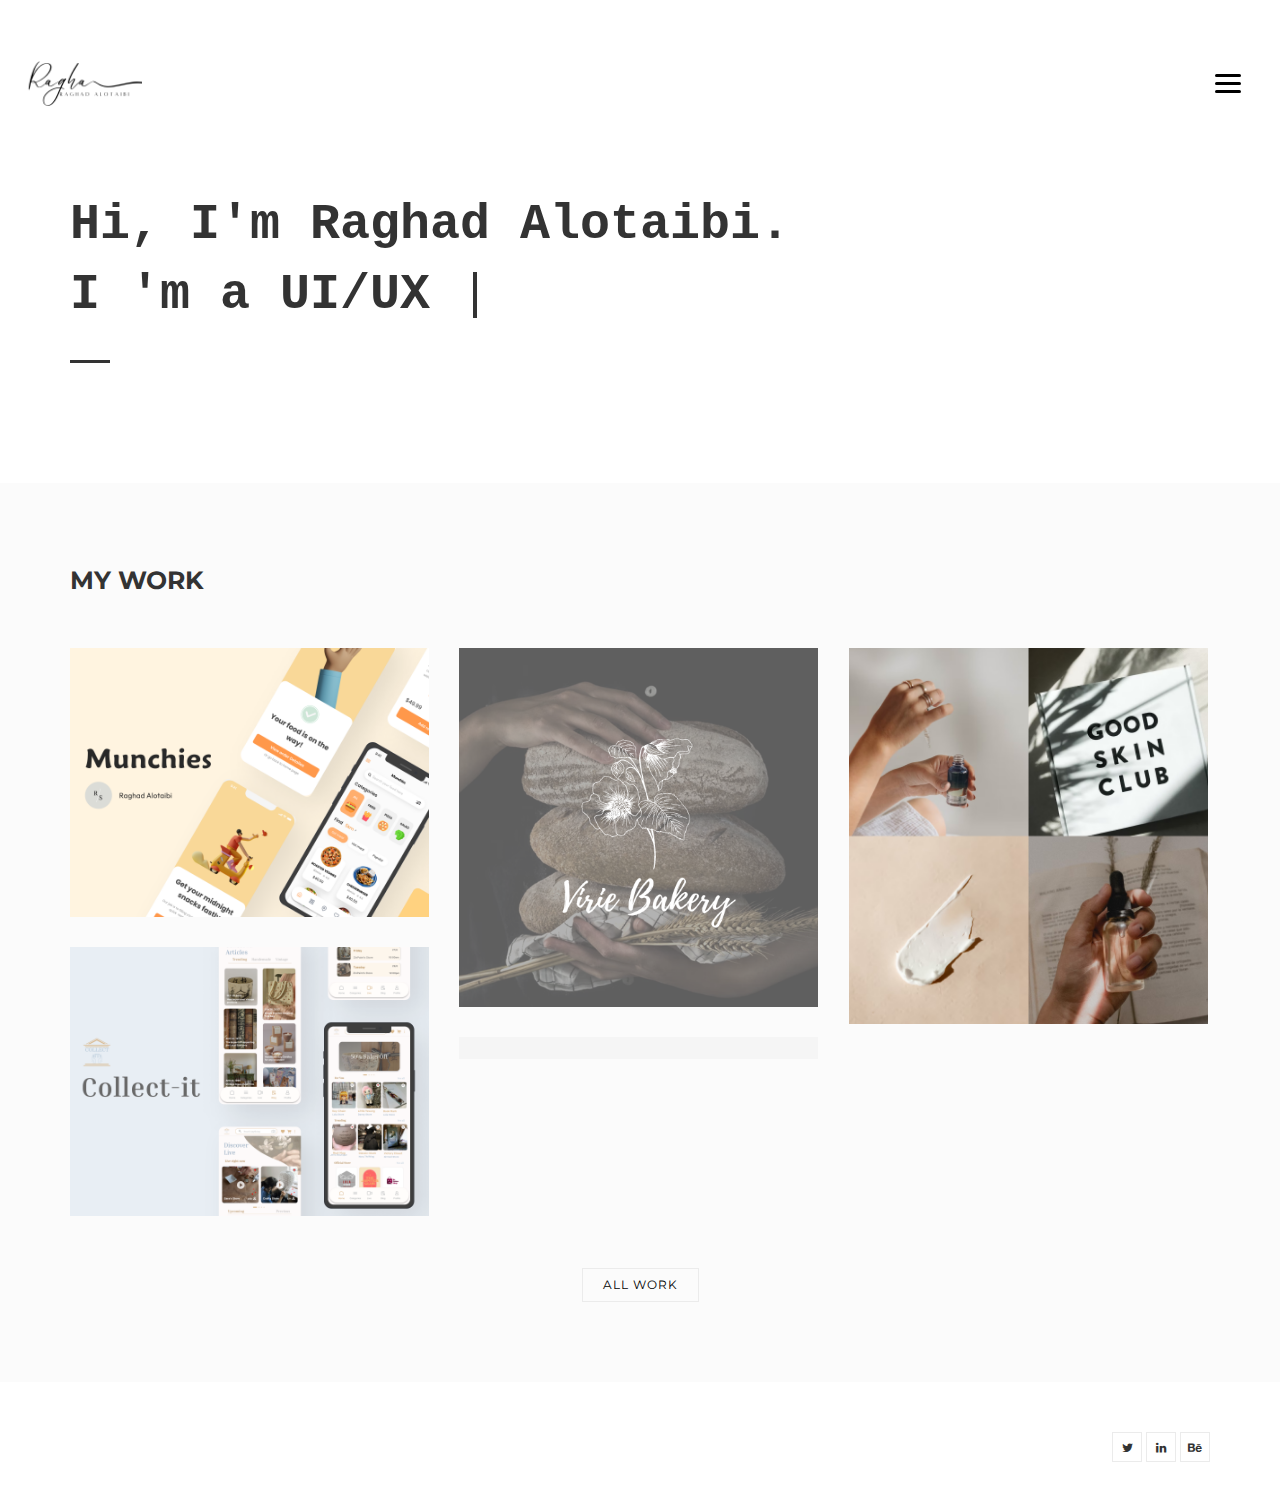
==== index.html @ 83934060 "Add files" ====
<!DOCTYPE html>
<html>

<head>
	<title>Raghad Alotaibi</title>
	<meta charset="utf-8">
	<meta name="viewport" content="width=device-width, initial-scale=1.0, maximum-scale=1.0, user-scalable=no">
	<meta name="format-detection" content="telephone=no">
	<meta name="apple-mobile-web-app-capable" content="yes">
	<!-- Fonts-->
	<link rel="stylesheet" type="text/css" href="assets/fonts/fontawesome/font-awesome.min.css">
	<link rel="stylesheet" type="text/css" href="assets/fonts/pe-icon/pe-icon.css">
	<!-- Vendors-->
	<link rel="stylesheet" type="text/css" href="assets/vendors/bootstrap/grid.css">
	<link rel="stylesheet" type="text/css" href="assets/vendors/magnific-popup/magnific-popup.min.css">
	<link rel="stylesheet" type="text/css" href="assets/vendors/swiper/swiper.css">
	<!-- App & fonts-->
	<link rel="stylesheet" type="text/css"
		href="https://fonts.googleapis.com/css?family=Montserrat:300,400,500,600,700|Open+Sans:400,700">
	<link rel="stylesheet" type="text/css" id="app-stylesheet" href="assets/css/main.css">
	<!--[if lt IE 9]>
			<script src="https://oss.maxcdn.com/libs/html5shiv/3.7.0/html5shiv.js"></script>
		<![endif]-->
</head>

<body>
	<div class="page-wrap" id="root">

		<!-- header -->
		<header class="header header--fixed">
			<div class="header__inner">
				<div class="header__logo"><a href="index.html"><img src="assets/img/logo.png" alt=""
							style="width: 122px;" /></a></div>
				<div class="navbar-toggle" id="fs-button">
					<div class="navbar-icon"><span></span></div>
				</div>
			</div>

			<!-- fullscreenmenu__module -->
			<div class="fullscreenmenu__module" trigger="#fs-button">

				<!-- overlay-menu -->
				<nav class="overlay-menu">

					<!--  -->
					<ul class="wil-menu-list">
						<li class="current-menu-item"><a href="index.html">Home</a>
						</li>
						<li><a href="about.html">About</a>
						</li>
						<li><a href="contact.html">Contact</a>
						</li>
					</ul><!--  -->

				</nav><!-- End / overlay-menu -->

			</div><!-- End / fullscreenmenu__module -->

		</header><!-- End / header -->

		<!-- Content-->
		<div class="wil-content">

			<!-- Section -->
			<section class="awe-section">
				<div class="container">

					<!-- page-title -->
					<div class="page-title">
						<h2 class="page-title__title">Hi, I'm Raghad Alotaibi.<br>I

							<!-- typing__module -->
							<div class="typing__module">
								<div class="typed-strings"><span>'m a UI/UX designer</span><span> do
										creative</span><span>'m a frontend developer</span>
								</div><span class="typed"></span>
							</div><!-- End / typing__module -->

						</h2>
						<p class="page-title__text"></p>
						<div class="page-title__divider"></div>
					</div><!-- End / page-title -->

				</div>
			</section>
			<!-- End / Section -->


			<!-- Section -->
			<section class="awe-section bg-gray">
				<div class="container">
					<div class="row">
						<div class="col-lg-6 ">

							<!-- title -->
							<div class="title">
								<h2 class="title__title">My work</h2>
							</div><!-- End / title -->

						</div>
					</div>
					<div class="grid-css grid-css--masonry" data-col-lg="3" data-col-md="2" data-col-sm="2"
						data-col-xs="1" data-gap="30">
						<div class="grid__inner">
							<div class="grid-sizer"></div>
							<div class="grid-item">
								<div class="grid-item__inner">
									<div class="grid-item__content-wrapper">

										<!-- work -->
										<div class="work">

											<!-- hoverbox ef-slide-bottom -->
											<div class="hoverbox ef-slide-bottom light">

												<!-- hb_front -->
												<div class="hb_front"><img src="assets/img/works/COVER.png" alt="" />
												</div><!-- End / hb_front -->


												<!-- hb_back -->
												<div class="hb_back">
													<h2 class="work__title">
														Munchies - Food Delivery Service UI</h2>
													<a
														href="https://www.behance.net/gallery/151786579/Munchies-Food-Delivery-Service-UI"><span
															class="work__text">View detail</span></a>
												</div><!-- End / hb_back -->

											</div><!-- End / hoverbox ef-slide-bottom -->
											</a>
										</div><!-- End / work -->

									</div>
								</div>
							</div>
							<div class="grid-item">
								<div class="grid-item__inner">
									<div class="grid-item__content-wrapper">

										<!-- work -->
										<div class="work">

											<!-- hoverbox ef-move-top -->
											<div class="hoverbox ef-move-top light">

												<!-- hb_front -->
												<div class="hb_front"><img src="assets/img/works/virie.png" alt="" />
												</div><!-- End / hb_front -->


												<!-- hb_back -->
												<div class="hb_back">
													<h2 class="work__title">Bakery Menue
													</h2><a
														href="https://raghad-s-alotaibi.github.io/UI-UX/week9/CP9/index.html"><span
															class="work__text">View detail</span>
													</a>
												</div><!-- End / hb_back -->

											</div><!-- End / hoverbox ef-move-top -->
											</a>
										</div><!-- End / work -->

									</div>
								</div>
							</div>
							<div class="grid-item">
								<div class="grid-item__inner">
									<div class="grid-item__content-wrapper">

										<!-- work -->
										<div class="work">

											<!-- hoverbox ef-slide-right -->
											<div class="hoverbox ef-slide-right light">

												<!-- hb_front -->
												<div class="hb_front"><img src="assets/img/works/website.png" alt="" />
												</div><!-- End / hb_front -->


												<!-- hb_back -->
												<div class="hb_back">
													<h2 class="work__title">A skincare Website</h2><a
														href="https://raghad-s-alotaibi.github.io/UI-UX/week10/CP10/index.html"><span
															class="work__text">View detail</span>
													</a>
												</div><!-- End / hb_back -->

											</div><!-- End / hoverbox ef-slide-right -->
											</a>
										</div><!-- End / work -->

									</div>
								</div>
							</div>
							<div class="grid-item">
								<div class="grid-item__inner">
									<div class="grid-item__content-wrapper">

										<!-- work -->
										<div class="work">

											<!-- hoverbox ef-zoom-in -->
											<div class="hoverbox ef-zoom-in light">

												<!-- hb_front -->
												<div class="hb_front"><img src="assets/img/works/Collect-it.png"
														alt="" />
												</div><!-- End / hb_front -->


												<!-- hb_back -->
												<div class="hb_back">
													<h2 class="work__title">Collect-it App | A Handmade and Vintage
														Store UI/UX Case Study</h2><span class="work__text">View
														detail</span>
												</div><!-- End / hb_back -->

											</div><!-- End / hoverbox ef-zoom-in -->
											</a>
										</div><!-- End / work -->

									</div>
								</div>
							</div>

							<div class="grid-item">
								<div class="grid-item__inner">
									<div class="grid-item__content-wrapper">

										<!-- work -->
										<div class="work">

											<!-- hoverbox ef-slide-right -->
											<div class="hoverbox ef-slide-right light">

												<!-- hb_front -->
												<div class="hb_front"><img
														src="https://images.pexels.com/photos/290386/pexels-photo-290386.jpeg?w=1260&amp;h=750&amp;auto=compress&amp;cs=tinysrgb"
														alt="" />
												</div><!-- End / hb_front -->


												<!-- hb_back -->
												<div class="hb_back">
													<h2 class="work__title">Best National Locations</h2><span
														class="work__text">View detail</span>
												</div><!-- End / hb_back -->

											</div><!-- End / hoverbox ef-slide-right -->
											</a>
										</div><!-- End / work -->

									</div>
								</div>
							</div>


						</div><!-- End / hb_back -->

					</div>
					<div class="awe-text-center mt-50">
						<a class="md-btn md-btn--outline-primary" href="#">all work
						</a>
					</div>
				</div>
			</section>
			<!-- End / Section -->

		</div>
		<!-- End / Content-->

		<!-- footer -->
		<div class="footer">
			<div class="container">
				<div class="row">
					<div class="col-md-6 col-lg-6 ">
						<!-- <p class="footer__coppy">2018 &copy; Copyright <a href="http://awe7.com/">Awe7</a>. All rights
							Reserved.</p> -->
					</div>
					<div class="col-md-6 col-lg-6 ">
						<div class="footer__social">
							<!-- social-icon -->
							<a class="social-icon" href="https://twitter.com/raghadcs3"><i
									class="social-icon__icon fa fa-twitter"></i>
							</a><!-- End / social-icon -->


							<!-- social-icon -->
							<a class="social-icon" href="https://www.linkedin.com/in/raghad-s-alotaibi/"><i
									class="social-icon__icon fa fa-linkedin"></i>
							</a><!-- End / social-icon -->


							<!-- social-icon -->
							<a class="social-icon" href="https://www.behance.net/raghadsultan"><i
									class="social-icon__icon fa fa-behance"></i>
							</a><!-- End / social-icon -->

						</div>
					</div>
				</div>
			</div>
		</div><!-- End / footer -->

	</div>
	<!-- Vendors-->
	<script type="text/javascript" src="assets/vendors/jquery/jquery.min.js"></script>
	<script type="text/javascript" src="assets/vendors/imagesloaded/imagesloaded.pkgd.js"></script>
	<script type="text/javascript" src="assets/vendors/isotope-layout/isotope.pkgd.js"></script>
	<script type="text/javascript" src="assets/vendors/jquery-one-page/jquery.nav.min.js"></script>
	<script type="text/javascript" src="assets/vendors/jquery.easing/jquery.easing.min.js"></script>
	<script type="text/javascript" src="assets/vendors/jquery.matchHeight/jquery.matchHeight.min.js"></script>
	<script type="text/javascript" src="assets/vendors/magnific-popup/jquery.magnific-popup.min.js"></script>
	<script type="text/javascript" src="assets/vendors/masonry-layout/masonry.pkgd.js"></script>
	<script type="text/javascript" src="assets/vendors/jquery.waypoints/jquery.waypoints.min.js"></script>
	<script type="text/javascript" src="assets/vendors/swiper/swiper.jquery.js"></script>
	<script type="text/javascript" src="assets/vendors/menu/menu.js"></script>
	<script type="text/javascript" src="assets/vendors/typed/typed.min.js"></script>
	<!-- App-->
	<script type="text/javascript" src="assets/js/main.js"></script>
</body>

</html>
---- assets/fonts/pe-icon/pe-icon.css ----
@font-face {
	font-family: 'Pe-icon-7-stroke';
	src:url('fonts/Pe-icon-7-stroke.eot?d7yf1v');
	src:url('fonts/Pe-icon-7-stroke.eot?#iefixd7yf1v') format('embedded-opentype'),
		url('fonts/Pe-icon-7-stroke.woff?d7yf1v') format('woff'),
		url('fonts/Pe-icon-7-stroke.ttf?d7yf1v') format('truetype'),
		url('fonts/Pe-icon-7-stroke.svg?d7yf1v#Pe-icon-7-stroke') format('svg');
	font-weight: normal;
	font-style: normal;
}

[class^="pe-7s-"], [class*=" pe-7s-"] {
	font-family: 'Pe-icon-7-stroke';
	speak: none;
	font-style: normal;
	font-weight: normal;
	font-variant: normal;
	text-transform: none;
	line-height: 1;

	/* Better Font Rendering =========== */
	-webkit-font-smoothing: antialiased;
	-moz-osx-font-smoothing: grayscale;
}

.pe-7s-album:before {
	content: "\e6aa";
}
.pe-7s-arc:before {
	content: "\e6ab";
}
.pe-7s-back-2:before {
	content: "\e6ac";
}
.pe-7s-bandaid:before {
	content: "\e6ad";
}
.pe-7s-car:before {
	content: "\e6ae";
}
.pe-7s-diamond:before {
	content: "\e6af";
}
.pe-7s-door-lock:before {
	content: "\e6b0";
}
.pe-7s-eyedropper:before {
	content: "\e6b1";
}
.pe-7s-female:before {
	content: "\e6b2";
}
.pe-7s-gym:before {
	content: "\e6b3";
}
.pe-7s-hammer:before {
	content: "\e6b4";
}
.pe-7s-headphones:before {
	content: "\e6b5";
}
.pe-7s-helm:before {
	content: "\e6b6";
}
.pe-7s-hourglass:before {
	content: "\e6b7";
}
.pe-7s-leaf:before {
	content: "\e6b8";
}
.pe-7s-magic-wand:before {
	content: "\e6b9";
}
.pe-7s-male:before {
	content: "\e6ba";
}
.pe-7s-map-2:before {
	content: "\e6bb";
}
.pe-7s-next-2:before {
	content: "\e6bc";
}
.pe-7s-paint-bucket:before {
	content: "\e6bd";
}
.pe-7s-pendrive:before {
	content: "\e6be";
}
.pe-7s-photo:before {
	content: "\e6bf";
}
.pe-7s-piggy:before {
	content: "\e6c0";
}
.pe-7s-plugin:before {
	content: "\e6c1";
}
.pe-7s-refresh-2:before {
	content: "\e6c2";
}
.pe-7s-rocket:before {
	content: "\e6c3";
}
.pe-7s-settings:before {
	content: "\e6c4";
}
.pe-7s-shield:before {
	content: "\e6c5";
}
.pe-7s-smile:before {
	content: "\e6c6";
}
.pe-7s-usb:before {
	content: "\e6c7";
}
.pe-7s-vector:before {
	content: "\e6c8";
}
.pe-7s-wine:before {
	content: "\e6c9";
}
.pe-7s-cloud-upload:before {
	content: "\e68a";
}
.pe-7s-cash:before {
	content: "\e68c";
}
.pe-7s-close:before {
	content: "\e680";
}
.pe-7s-bluetooth:before {
	content: "\e68d";
}
.pe-7s-cloud-download:before {
	content: "\e68b";
}
.pe-7s-way:before {
	content: "\e68e";
}
.pe-7s-close-circle:before {
	content: "\e681";
}
.pe-7s-id:before {
	content: "\e68f";
}
.pe-7s-angle-up:before {
	content: "\e682";
}
.pe-7s-wristwatch:before {
	content: "\e690";
}
.pe-7s-angle-up-circle:before {
	content: "\e683";
}
.pe-7s-world:before {
	content: "\e691";
}
.pe-7s-angle-right:before {
	content: "\e684";
}
.pe-7s-volume:before {
	content: "\e692";
}
.pe-7s-angle-right-circle:before {
	content: "\e685";
}
.pe-7s-users:before {
	content: "\e693";
}
.pe-7s-angle-left:before {
	content: "\e686";
}
.pe-7s-user-female:before {
	content: "\e694";
}
.pe-7s-angle-left-circle:before {
	content: "\e687";
}
.pe-7s-up-arrow:before {
	content: "\e695";
}
.pe-7s-angle-down:before {
	content: "\e688";
}
.pe-7s-switch:before {
	content: "\e696";
}
.pe-7s-angle-down-circle:before {
	content: "\e689";
}
.pe-7s-scissors:before {
	content: "\e697";
}
.pe-7s-wallet:before {
	content: "\e600";
}
.pe-7s-safe:before {
	content: "\e698";
}
.pe-7s-volume2:before {
	content: "\e601";
}
.pe-7s-volume1:before {
	content: "\e602";
}
.pe-7s-voicemail:before {
	content: "\e603";
}
.pe-7s-video:before {
	content: "\e604";
}
.pe-7s-user:before {
	content: "\e605";
}
.pe-7s-upload:before {
	content: "\e606";
}
.pe-7s-unlock:before {
	content: "\e607";
}
.pe-7s-umbrella:before {
	content: "\e608";
}
.pe-7s-trash:before {
	content: "\e609";
}
.pe-7s-tools:before {
	content: "\e60a";
}
.pe-7s-timer:before {
	content: "\e60b";
}
.pe-7s-ticket:before {
	content: "\e60c";
}
.pe-7s-target:before {
	content: "\e60d";
}
.pe-7s-sun:before {
	content: "\e60e";
}
.pe-7s-study:before {
	content: "\e60f";
}
.pe-7s-stopwatch:before {
	content: "\e610";
}
.pe-7s-star:before {
	content: "\e611";
}
.pe-7s-speaker:before {
	content: "\e612";
}
.pe-7s-signal:before {
	content: "\e613";
}
.pe-7s-shuffle:before {
	content: "\e614";
}
.pe-7s-shopbag:before {
	content: "\e615";
}
.pe-7s-share:before {
	content: "\e616";
}
.pe-7s-server:before {
	content: "\e617";
}
.pe-7s-search:before {
	content: "\e618";
}
.pe-7s-film:before {
	content: "\e6a5";
}
.pe-7s-science:before {
	content: "\e619";
}
.pe-7s-disk:before {
	content: "\e6a6";
}
.pe-7s-ribbon:before {
	content: "\e61a";
}
.pe-7s-repeat:before {
	content: "\e61b";
}
.pe-7s-refresh:before {
	content: "\e61c";
}
.pe-7s-add-user:before {
	content: "\e6a9";
}
.pe-7s-refresh-cloud:before {
	content: "\e61d";
}
.pe-7s-paperclip:before {
	content: "\e69c";
}
.pe-7s-radio:before {
	content: "\e61e";
}
.pe-7s-note2:before {
	content: "\e69d";
}
.pe-7s-print:before {
	content: "\e61f";
}
.pe-7s-network:before {
	content: "\e69e";
}
.pe-7s-prev:before {
	content: "\e620";
}
.pe-7s-mute:before {
	content: "\e69f";
}
.pe-7s-power:before {
	content: "\e621";
}
.pe-7s-medal:before {
	content: "\e6a0";
}
.pe-7s-portfolio:before {
	content: "\e622";
}
.pe-7s-like2:before {
	content: "\e6a1";
}
.pe-7s-plus:before {
	content: "\e623";
}
.pe-7s-left-arrow:before {
	content: "\e6a2";
}
.pe-7s-play:before {
	content: "\e624";
}
.pe-7s-key:before {
	content: "\e6a3";
}
.pe-7s-plane:before {
	content: "\e625";
}
.pe-7s-joy:before {
	content: "\e6a4";
}
.pe-7s-photo-gallery:before {
	content: "\e626";
}
.pe-7s-pin:before {
	content: "\e69b";
}
.pe-7s-phone:before {
	content: "\e627";
}
.pe-7s-plug:before {
	content: "\e69a";
}
.pe-7s-pen:before {
	content: "\e628";
}
.pe-7s-right-arrow:before {
	content: "\e699";
}
.pe-7s-paper-plane:before {
	content: "\e629";
}
.pe-7s-delete-user:before {
	content: "\e6a7";
}
.pe-7s-paint:before {
	content: "\e62a";
}
.pe-7s-bottom-arrow:before {
	content: "\e6a8";
}
.pe-7s-notebook:before {
	content: "\e62b";
}
.pe-7s-note:before {
	content: "\e62c";
}
.pe-7s-next:before {
	content: "\e62d";
}
.pe-7s-news-paper:before {
	content: "\e62e";
}
.pe-7s-musiclist:before {
	content: "\e62f";
}
.pe-7s-music:before {
	content: "\e630";
}
.pe-7s-mouse:before {
	content: "\e631";
}
.pe-7s-more:before {
	content: "\e632";
}
.pe-7s-moon:before {
	content: "\e633";
}
.pe-7s-monitor:before {
	content: "\e634";
}
.pe-7s-micro:before {
	content: "\e635";
}
.pe-7s-menu:before {
	content: "\e636";
}
.pe-7s-map:before {
	content: "\e637";
}
.pe-7s-map-marker:before {
	content: "\e638";
}
.pe-7s-mail:before {
	content: "\e639";
}
.pe-7s-mail-open:before {
	content: "\e63a";
}
.pe-7s-mail-open-file:before {
	content: "\e63b";
}
.pe-7s-magnet:before {
	content: "\e63c";
}
.pe-7s-loop:before {
	content: "\e63d";
}
.pe-7s-look:before {
	content: "\e63e";
}
.pe-7s-lock:before {
	content: "\e63f";
}
.pe-7s-lintern:before {
	content: "\e640";
}
.pe-7s-link:before {
	content: "\e641";
}
.pe-7s-like:before {
	content: "\e642";
}
.pe-7s-light:before {
	content: "\e643";
}
.pe-7s-less:before {
	content: "\e644";
}
.pe-7s-keypad:before {
	content: "\e645";
}
.pe-7s-junk:before {
	content: "\e646";
}
.pe-7s-info:before {
	content: "\e647";
}
.pe-7s-home:before {
	content: "\e648";
}
.pe-7s-help2:before {
	content: "\e649";
}
.pe-7s-help1:before {
	content: "\e64a";
}
.pe-7s-graph3:before {
	content: "\e64b";
}
.pe-7s-graph2:before {
	content: "\e64c";
}
.pe-7s-graph1:before {
	content: "\e64d";
}
.pe-7s-graph:before {
	content: "\e64e";
}
.pe-7s-global:before {
	content: "\e64f";
}
.pe-7s-gleam:before {
	content: "\e650";
}
.pe-7s-glasses:before {
	content: "\e651";
}
.pe-7s-gift:before {
	content: "\e652";
}
.pe-7s-folder:before {
	content: "\e653";
}
.pe-7s-flag:before {
	content: "\e654";
}
.pe-7s-filter:before {
	content: "\e655";
}
.pe-7s-file:before {
	content: "\e656";
}
.pe-7s-expand1:before {
	content: "\e657";
}
.pe-7s-exapnd2:before {
	content: "\e658";
}
.pe-7s-edit:before {
	content: "\e659";
}
.pe-7s-drop:before {
	content: "\e65a";
}
.pe-7s-drawer:before {
	content: "\e65b";
}
.pe-7s-download:before {
	content: "\e65c";
}
.pe-7s-display2:before {
	content: "\e65d";
}
.pe-7s-display1:before {
	content: "\e65e";
}
.pe-7s-diskette:before {
	content: "\e65f";
}
.pe-7s-date:before {
	content: "\e660";
}
.pe-7s-cup:before {
	content: "\e661";
}
.pe-7s-culture:before {
	content: "\e662";
}
.pe-7s-crop:before {
	content: "\e663";
}
.pe-7s-credit:before {
	content: "\e664";
}
.pe-7s-copy-file:before {
	content: "\e665";
}
.pe-7s-config:before {
	content: "\e666";
}
.pe-7s-compass:before {
	content: "\e667";
}
.pe-7s-comment:before {
	content: "\e668";
}
.pe-7s-coffee:before {
	content: "\e669";
}
.pe-7s-cloud:before {
	content: "\e66a";
}
.pe-7s-clock:before {
	content: "\e66b";
}
.pe-7s-check:before {
	content: "\e66c";
}
.pe-7s-chat:before {
	content: "\e66d";
}
.pe-7s-cart:before {
	content: "\e66e";
}
.pe-7s-camera:before {
	content: "\e66f";
}
.pe-7s-call:before {
	content: "\e670";
}
.pe-7s-calculator:before {
	content: "\e671";
}
.pe-7s-browser:before {
	content: "\e672";
}
.pe-7s-box2:before {
	content: "\e673";
}
.pe-7s-box1:before {
	content: "\e674";
}
.pe-7s-bookmarks:before {
	content: "\e675";
}
.pe-7s-bicycle:before {
	content: "\e676";
}
.pe-7s-bell:before {
	content: "\e677";
}
.pe-7s-battery:before {
	content: "\e678";
}
.pe-7s-ball:before {
	content: "\e679";
}
.pe-7s-back:before {
	content: "\e67a";
}
.pe-7s-attention:before {
	content: "\e67b";
}
.pe-7s-anchor:before {
	content: "\e67c";
}
.pe-7s-albums:before {
	content: "\e67d";
}
.pe-7s-alarm:before {
	content: "\e67e";
}
.pe-7s-airplay:before {
	content: "\e67f";
}
---- assets/vendors/bootstrap/grid.css ----
/*!
 * Bootstrap v3.3.7 (http://getbootstrap.com)
 * Copyright 2011-2016 Twitter, Inc.
 * Licensed under MIT (https://github.com/twbs/bootstrap/blob/master/LICENSE)
 */
html{font-family:sans-serif;-ms-text-size-adjust:100%;-webkit-text-size-adjust:100%}body{margin:0}article,aside,details,figcaption,figure,footer,header,hgroup,main,menu,nav,section,summary{display:block}audio,canvas,progress,video{display:inline-block;vertical-align:baseline}audio:not([controls]){display:none;height:0}[hidden],template{display:none}a{background-color:transparent}a:active,a:hover{outline:0}abbr[title]{border-bottom:1px dotted}b,strong{font-weight:bold}dfn{font-style:italic}h1{font-size:2em;margin:0.67em 0}mark{background:#ff0;color:#000}small{font-size:80%}sub,sup{font-size:75%;line-height:0;position:relative;vertical-align:baseline}sup{top:-0.5em}sub{bottom:-0.25em}img{border:0}svg:not(:root){overflow:hidden}figure{margin:1em 40px}hr{-webkit-box-sizing:content-box;-moz-box-sizing:content-box;box-sizing:content-box;height:0}pre{overflow:auto}code,kbd,pre,samp{font-family:monospace, monospace;font-size:1em}button,input,optgroup,select,textarea{color:inherit;font:inherit;margin:0}button{overflow:visible}button,select{text-transform:none}button,html input[type="button"],input[type="reset"],input[type="submit"]{-webkit-appearance:button;cursor:pointer}button[disabled],html input[disabled]{cursor:default}button::-moz-focus-inner,input::-moz-focus-inner{border:0;padding:0}input{line-height:normal}input[type="checkbox"],input[type="radio"]{-webkit-box-sizing:border-box;-moz-box-sizing:border-box;box-sizing:border-box;padding:0}input[type="number"]::-webkit-inner-spin-button,input[type="number"]::-webkit-outer-spin-button{height:auto}input[type="search"]{-webkit-appearance:textfield;-webkit-box-sizing:content-box;-moz-box-sizing:content-box;box-sizing:content-box}input[type="search"]::-webkit-search-cancel-button,input[type="search"]::-webkit-search-decoration{-webkit-appearance:none}fieldset{border:1px solid #c0c0c0;margin:0 2px;padding:0.35em 0.625em 0.75em}legend{border:0;padding:0}textarea{overflow:auto}optgroup{font-weight:bold}table{border-collapse:collapse;border-spacing:0}td,th{padding:0}*{-webkit-box-sizing:border-box;-moz-box-sizing:border-box;box-sizing:border-box}*:before,*:after{-webkit-box-sizing:border-box;-moz-box-sizing:border-box;box-sizing:border-box}html{font-size:10px;-webkit-tap-highlight-color:rgba(0,0,0,0)}body{font-family:"Helvetica Neue",Helvetica,Arial,sans-serif;font-size:14px;line-height:1.42857143;color:#333;background-color:#fff}input,button,select,textarea{font-family:inherit;font-size:inherit;line-height:inherit}a{color:#337ab7;text-decoration:none}a:hover,a:focus{color:#23527c;text-decoration:underline}a:focus{outline:5px auto -webkit-focus-ring-color;outline-offset:-2px}figure{margin:0}img{vertical-align:middle}.img-responsive{display:block;max-width:100%;height:auto}.img-rounded{border-radius:6px}.img-thumbnail{padding:4px;line-height:1.42857143;background-color:#fff;border:1px solid #ddd;border-radius:4px;-webkit-transition:all .2s ease-in-out;-o-transition:all .2s ease-in-out;transition:all .2s ease-in-out;display:inline-block;max-width:100%;height:auto}.img-circle{border-radius:50%}hr{margin-top:20px;margin-bottom:20px;border:0;border-top:1px solid #eee}.sr-only{position:absolute;width:1px;height:1px;margin:-1px;padding:0;overflow:hidden;clip:rect(0, 0, 0, 0);border:0}.sr-only-focusable:active,.sr-only-focusable:focus{position:static;width:auto;height:auto;margin:0;overflow:visible;clip:auto}[role="button"]{cursor:pointer}.container{margin-right:auto;margin-left:auto;padding-left:15px;padding-right:15px}@media (min-width:768px){.container{width:750px}}@media (min-width:992px){.container{width:970px}}@media (min-width:1200px){.container{width:1170px}}.container-fluid{margin-right:auto;margin-left:auto;padding-left:15px;padding-right:15px}.row{margin-left:-15px;margin-right:-15px}.col-xs-1, .col-sm-1, .col-md-1, .col-lg-1, .col-xs-2, .col-sm-2, .col-md-2, .col-lg-2, .col-xs-3, .col-sm-3, .col-md-3, .col-lg-3, .col-xs-4, .col-sm-4, .col-md-4, .col-lg-4, .col-xs-5, .col-sm-5, .col-md-5, .col-lg-5, .col-xs-6, .col-sm-6, .col-md-6, .col-lg-6, .col-xs-7, .col-sm-7, .col-md-7, .col-lg-7, .col-xs-8, .col-sm-8, .col-md-8, .col-lg-8, .col-xs-9, .col-sm-9, .col-md-9, .col-lg-9, .col-xs-10, .col-sm-10, .col-md-10, .col-lg-10, .col-xs-11, .col-sm-11, .col-md-11, .col-lg-11, .col-xs-12, .col-sm-12, .col-md-12, .col-lg-12{position:relative;min-height:1px;padding-left:15px;padding-right:15px}.col-xs-1, .col-xs-2, .col-xs-3, .col-xs-4, .col-xs-5, .col-xs-6, .col-xs-7, .col-xs-8, .col-xs-9, .col-xs-10, .col-xs-11, .col-xs-12{float:left}.col-xs-12{width:100%}.col-xs-11{width:91.66666667%}.col-xs-10{width:83.33333333%}.col-xs-9{width:75%}.col-xs-8{width:66.66666667%}.col-xs-7{width:58.33333333%}.col-xs-6{width:50%}.col-xs-5{width:41.66666667%}.col-xs-4{width:33.33333333%}.col-xs-3{width:25%}.col-xs-2{width:16.66666667%}.col-xs-1{width:8.33333333%}.col-xs-pull-12{right:100%}.col-xs-pull-11{right:91.66666667%}.col-xs-pull-10{right:83.33333333%}.col-xs-pull-9{right:75%}.col-xs-pull-8{right:66.66666667%}.col-xs-pull-7{right:58.33333333%}.col-xs-pull-6{right:50%}.col-xs-pull-5{right:41.66666667%}.col-xs-pull-4{right:33.33333333%}.col-xs-pull-3{right:25%}.col-xs-pull-2{right:16.66666667%}.col-xs-pull-1{right:8.33333333%}.col-xs-pull-0{right:auto}.col-xs-push-12{left:100%}.col-xs-push-11{left:91.66666667%}.col-xs-push-10{left:83.33333333%}.col-xs-push-9{left:75%}.col-xs-push-8{left:66.66666667%}.col-xs-push-7{left:58.33333333%}.col-xs-push-6{left:50%}.col-xs-push-5{left:41.66666667%}.col-xs-push-4{left:33.33333333%}.col-xs-push-3{left:25%}.col-xs-push-2{left:16.66666667%}.col-xs-push-1{left:8.33333333%}.col-xs-push-0{left:auto}.col-xs-offset-12{margin-left:100%}.col-xs-offset-11{margin-left:91.66666667%}.col-xs-offset-10{margin-left:83.33333333%}.col-xs-offset-9{margin-left:75%}.col-xs-offset-8{margin-left:66.66666667%}.col-xs-offset-7{margin-left:58.33333333%}.col-xs-offset-6{margin-left:50%}.col-xs-offset-5{margin-left:41.66666667%}.col-xs-offset-4{margin-left:33.33333333%}.col-xs-offset-3{margin-left:25%}.col-xs-offset-2{margin-left:16.66666667%}.col-xs-offset-1{margin-left:8.33333333%}.col-xs-offset-0{margin-left:0}@media (min-width:768px){.col-sm-1, .col-sm-2, .col-sm-3, .col-sm-4, .col-sm-5, .col-sm-6, .col-sm-7, .col-sm-8, .col-sm-9, .col-sm-10, .col-sm-11, .col-sm-12{float:left}.col-sm-12{width:100%}.col-sm-11{width:91.66666667%}.col-sm-10{width:83.33333333%}.col-sm-9{width:75%}.col-sm-8{width:66.66666667%}.col-sm-7{width:58.33333333%}.col-sm-6{width:50%}.col-sm-5{width:41.66666667%}.col-sm-4{width:33.33333333%}.col-sm-3{width:25%}.col-sm-2{width:16.66666667%}.col-sm-1{width:8.33333333%}.col-sm-pull-12{right:100%}.col-sm-pull-11{right:91.66666667%}.col-sm-pull-10{right:83.33333333%}.col-sm-pull-9{right:75%}.col-sm-pull-8{right:66.66666667%}.col-sm-pull-7{right:58.33333333%}.col-sm-pull-6{right:50%}.col-sm-pull-5{right:41.66666667%}.col-sm-pull-4{right:33.33333333%}.col-sm-pull-3{right:25%}.col-sm-pull-2{right:16.66666667%}.col-sm-pull-1{right:8.33333333%}.col-sm-pull-0{right:auto}.col-sm-push-12{left:100%}.col-sm-push-11{left:91.66666667%}.col-sm-push-10{left:83.33333333%}.col-sm-push-9{left:75%}.col-sm-push-8{left:66.66666667%}.col-sm-push-7{left:58.33333333%}.col-sm-push-6{left:50%}.col-sm-push-5{left:41.66666667%}.col-sm-push-4{left:33.33333333%}.col-sm-push-3{left:25%}.col-sm-push-2{left:16.66666667%}.col-sm-push-1{left:8.33333333%}.col-sm-push-0{left:auto}.col-sm-offset-12{margin-left:100%}.col-sm-offset-11{margin-left:91.66666667%}.col-sm-offset-10{margin-left:83.33333333%}.col-sm-offset-9{margin-left:75%}.col-sm-offset-8{margin-left:66.66666667%}.col-sm-offset-7{margin-left:58.33333333%}.col-sm-offset-6{margin-left:50%}.col-sm-offset-5{margin-left:41.66666667%}.col-sm-offset-4{margin-left:33.33333333%}.col-sm-offset-3{margin-left:25%}.col-sm-offset-2{margin-left:16.66666667%}.col-sm-offset-1{margin-left:8.33333333%}.col-sm-offset-0{margin-left:0}}@media (min-width:992px){.col-md-1, .col-md-2, .col-md-3, .col-md-4, .col-md-5, .col-md-6, .col-md-7, .col-md-8, .col-md-9, .col-md-10, .col-md-11, .col-md-12{float:left}.col-md-12{width:100%}.col-md-11{width:91.66666667%}.col-md-10{width:83.33333333%}.col-md-9{width:75%}.col-md-8{width:66.66666667%}.col-md-7{width:58.33333333%}.col-md-6{width:50%}.col-md-5{width:41.66666667%}.col-md-4{width:33.33333333%}.col-md-3{width:25%}.col-md-2{width:16.66666667%}.col-md-1{width:8.33333333%}.col-md-pull-12{right:100%}.col-md-pull-11{right:91.66666667%}.col-md-pull-10{right:83.33333333%}.col-md-pull-9{right:75%}.col-md-pull-8{right:66.66666667%}.col-md-pull-7{right:58.33333333%}.col-md-pull-6{right:50%}.col-md-pull-5{right:41.66666667%}.col-md-pull-4{right:33.33333333%}.col-md-pull-3{right:25%}.col-md-pull-2{right:16.66666667%}.col-md-pull-1{right:8.33333333%}.col-md-pull-0{right:auto}.col-md-push-12{left:100%}.col-md-push-11{left:91.66666667%}.col-md-push-10{left:83.33333333%}.col-md-push-9{left:75%}.col-md-push-8{left:66.66666667%}.col-md-push-7{left:58.33333333%}.col-md-push-6{left:50%}.col-md-push-5{left:41.66666667%}.col-md-push-4{left:33.33333333%}.col-md-push-3{left:25%}.col-md-push-2{left:16.66666667%}.col-md-push-1{left:8.33333333%}.col-md-push-0{left:auto}.col-md-offset-12{margin-left:100%}.col-md-offset-11{margin-left:91.66666667%}.col-md-offset-10{margin-left:83.33333333%}.col-md-offset-9{margin-left:75%}.col-md-offset-8{margin-left:66.66666667%}.col-md-offset-7{margin-left:58.33333333%}.col-md-offset-6{margin-left:50%}.col-md-offset-5{margin-left:41.66666667%}.col-md-offset-4{margin-left:33.33333333%}.col-md-offset-3{margin-left:25%}.col-md-offset-2{margin-left:16.66666667%}.col-md-offset-1{margin-left:8.33333333%}.col-md-offset-0{margin-left:0}}@media (min-width:1200px){.col-lg-1, .col-lg-2, .col-lg-3, .col-lg-4, .col-lg-5, .col-lg-6, .col-lg-7, .col-lg-8, .col-lg-9, .col-lg-10, .col-lg-11, .col-lg-12{float:left}.col-lg-12{width:100%}.col-lg-11{width:91.66666667%}.col-lg-10{width:83.33333333%}.col-lg-9{width:75%}.col-lg-8{width:66.66666667%}.col-lg-7{width:58.33333333%}.col-lg-6{width:50%}.col-lg-5{width:41.66666667%}.col-lg-4{width:33.33333333%}.col-lg-3{width:25%}.col-lg-2{width:16.66666667%}.col-lg-1{width:8.33333333%}.col-lg-pull-12{right:100%}.col-lg-pull-11{right:91.66666667%}.col-lg-pull-10{right:83.33333333%}.col-lg-pull-9{right:75%}.col-lg-pull-8{right:66.66666667%}.col-lg-pull-7{right:58.33333333%}.col-lg-pull-6{right:50%}.col-lg-pull-5{right:41.66666667%}.col-lg-pull-4{right:33.33333333%}.col-lg-pull-3{right:25%}.col-lg-pull-2{right:16.66666667%}.col-lg-pull-1{right:8.33333333%}.col-lg-pull-0{right:auto}.col-lg-push-12{left:100%}.col-lg-push-11{left:91.66666667%}.col-lg-push-10{left:83.33333333%}.col-lg-push-9{left:75%}.col-lg-push-8{left:66.66666667%}.col-lg-push-7{left:58.33333333%}.col-lg-push-6{left:50%}.col-lg-push-5{left:41.66666667%}.col-lg-push-4{left:33.33333333%}.col-lg-push-3{left:25%}.col-lg-push-2{left:16.66666667%}.col-lg-push-1{left:8.33333333%}.col-lg-push-0{left:auto}.col-lg-offset-12{margin-left:100%}.col-lg-offset-11{margin-left:91.66666667%}.col-lg-offset-10{margin-left:83.33333333%}.col-lg-offset-9{margin-left:75%}.col-lg-offset-8{margin-left:66.66666667%}.col-lg-offset-7{margin-left:58.33333333%}.col-lg-offset-6{margin-left:50%}.col-lg-offset-5{margin-left:41.66666667%}.col-lg-offset-4{margin-left:33.33333333%}.col-lg-offset-3{margin-left:25%}.col-lg-offset-2{margin-left:16.66666667%}.col-lg-offset-1{margin-left:8.33333333%}.col-lg-offset-0{margin-left:0}}.clearfix:before,.clearfix:after,.container:before,.container:after,.container-fluid:before,.container-fluid:after,.row:before,.row:after{content:" ";display:table}.clearfix:after,.container:after,.container-fluid:after,.row:after{clear:both}.center-block{display:block;margin-left:auto;margin-right:auto}.pull-right{float:right !important}.pull-left{float:left !important}.hide{display:none !important}.show{display:block !important}.invisible{visibility:hidden}.text-hide{font:0/0 a;color:transparent;text-shadow:none;background-color:transparent;border:0}.hidden{display:none !important}.affix{position:fixed}
---- assets/css/main.css ----
/*--------------------------------------------------------------------------------

	# Minimis Template 1.0 - Mar 1, 2018
	# ------------------------------------------------------------------------
	# Designed & coded by Awe7
	# Websites:  http://www.awe7.com -  Email: info@awe7.com

----------------------------------------------------------------------------------

	1. base
	2. button
	3. form-item
	4. button
	5. about
	6. contact
	7. form_item
	8. fullscreenmenu
	9. grid-css
	10. hoverbox
	11. page_title
	12. post_detail
	13. post
	14. progress
	15. socialicon
	16. title
	17. typing
	18. work_detail
	19. work
	20. footer
	21. header-01
	22. Layout
	23. Grid Boostrap 
	24. Font size
	25. Margin Padding
	26. Swiper
	27. Swiper

--------------------------------------------------------------------------------*/

/* 1. base
--------------------------------------------------------------------------------*/

a[disabled],
input[disabled],
button[disabled],
textarea[disabled] {
    cursor: not-allowed !important;
    opacity: .5 !important;
}

a:focus,
input:focus,
button:focus,
textarea:focus {
    outline: none;
}

p {
    margin-top: 0;
    margin-bottom: 10px;
}

img {
    max-width: 100%;
    height: auto;
    border: 0;
}

.page-wrap {
    overflow: hidden;
}

.awe-section {
    position: relative;
    background-repeat: no-repeat;
    background-size: cover;
    background-position: center center;
    z-index: 9;
    padding-top: 50px;
    padding-bottom: 50px;
}

@media (min-width: 320px) {
    .awe-section {
        padding-top: calc(6.81818vw + 28.18182px);
        padding-bottom: calc(6.81818vw + 28.18182px);
    }
}

@media (min-width: 1200px) {
    .awe-section {
        padding-top: 110px;
        padding-bottom: 110px;
    }
}

.awe-text-left,
.text-left {
    text-align: left !important;
}

.awe-text-center,
.text-center {
    text-align: center !important;
}

.awe-text-right,
.text-right {
    text-align: right !important;
}

.awe-text-underline {
    text-decoration: underline !important;
}

.awe-round {
    border-radius: 5px !important;
}

.awe-pill {
    border-radius: 50% !important;
}

.awe-tb {
    display: table;
    width: 100%;
    height: 100%;
}

.awe-tb__cell {
    display: table-cell;
    vertical-align: middle;
}

.awe-overlay,
[data-gradient-bg]>canvas {
    position: absolute;
    width: 100%;
    height: 100%;
    top: 0;
    left: 0;
    z-index: -1;
}

.awe-overlay {
    background-color: rgba(0, 0, 0, .4);
}

.bg-fixed {
    background-attachment: fixed;
}

.awe-bg-cover {
    background-repeat: no-repeat;
    background-size: cover;
    background-position: center center;
}

.full {
    width: 100%;
    height: 100vh;
}

.embed-responsive {
    position: relative;
    display: block;
    height: 0;
    padding: 0;
    overflow: hidden;
}

.embed-responsive.embed-responsive-4by3 {
    padding-bottom: 75%;
}

.embed-responsive.embed-responsive-16by9 {
    padding-bottom: 56.25%;
}

.embed-responsive .embed-responsive-item,
.embed-responsive iframe,
.embed-responsive embed,
.embed-responsive object {
    position: absolute;
    top: 0;
    bottom: 0;
    left: 0;
    width: 100%;
    height: 100%;
    border: 0;
}

/* table Responsive */

.table-responsive-01 {
    width: 100%;
    overflow-y: hidden;
    overflow-x: auto;
}

.table-responsive-01 table>thead>tr>th,
.table-responsive-01 table>thead>tr>td,
.table-responsive-01 table>tbody>tr>th,
.table-responsive-01 table>tbody>tr>td,
.table-responsive-01 table>tfoot>tr>th,
.table-responsive-01 table>tfoot>tr>td {
    white-space: nowrap;
}

@media (max-width: 991px) {

    .table-responsive-02 table,
    .table-responsive-02 thead,
    .table-responsive-02 tbody,
    .table-responsive-02 th,
    .table-responsive-02 td,
    .table-responsive-02 tr {
        display: block;
    }

    .table-responsive-02 thead {
        border-top: 1px solid #e8e8e8 !important;
        border-bottom: none !important;
    }

    .table-responsive-02 thead tr {
        position: absolute;
        top: -9999px;
        left: -9999px;
    }

    .table-responsive-02 tr {
        padding: 15px 0;
        border-left: 1px solid #e8e8e8;
        border-right: 1px solid #e8e8e8;
    }

    .table-responsive-02 td {
        position: relative;
        padding: 15px 10px 15px 30% !important;
    }

    .table-responsive-02 td:before {
        content: attr(data-th);
        position: absolute;
        top: 15px;
        left: 20px;
        width: 25%;
        padding-right: 10px;
    }
}

@import url('https://fonts.googleapis.com/css2?family=Cutive+Mono&display=swap');

a {
    color: #131313;
}

a:hover {
    text-decoration: line-through;
    color: #5f524d;
}

a:focus {
    text-decoration: none;
}

::-moz-selection {
    color: #fff;
    background-color: #333;
}

::selection {
    color: #fff;
    background-color: #333;
}

.awe-section {
    padding-top: 40px;
    padding-bottom: 40px;
}

@media (min-width: 320px) {
    .awe-section {
        padding-top: calc(4.54545vw + 25.45455px);
        padding-bottom: calc(4.54545vw + 25.45455px);
    }
}

@media (min-width: 1200px) {
    .awe-section {
        padding-top: 80px;
        padding-bottom: 80px;
    }
}

hr {
    margin-top: 10px;
    margin-bottom: 10px;
    border-color: #ebebeb;
}

.page-wrap {
    position: relative;
}

/* 2. button
--------------------------------------------------------------------------------*/

.md-btn {
    display: inline-block;
    border: 1px solid #ebebeb;
    box-shadow: none;
    outline: none;
    margin: 0;
    text-align: center;
    font-size: 12px;
    padding: 10px 20px;
    color: #000;
    background-color: #eee;
    transition: all .3s ease;
    text-decoration: none;
    vertical-align: middle;
    overflow: hidden;
    cursor: pointer;
    font-family: "Montserrat", sans-serif;
    line-height: 1;
    letter-spacing: 1px;
    text-transform: uppercase;
}

.md-btn:hover {
    background-color: #ebebeb;
    color: #000;
    text-decoration: line-through;
}

.md-btn[disabled] {
    opacity: .65;
    cursor: not-allowed;
}

.md-btn--primary {
    background-color: #5f524d;
    color: #fff;
}

.md-btn--primary:hover {
    background-color: #5f524d;
    color: #fff;
}

.md-btn--primary:focus {
    background-color: #000;
    color: #fff;
}

.md-btn--success {
    background-color: #5cb85c;
    color: #fff;
}

.md-btn--success:hover {
    background-color: #449d44;
    color: #fff;
}

.md-btn--success:focus {
    background-color: #449d44;
    color: #fff;
}

.md-btn--info {
    background-color: #5bc0de;
    color: #fff;
}

.md-btn--info:hover {
    background-color: #31b0d5;
    color: #fff;
}

.md-btn--info:focus {
    background-color: #31b0d5;
    color: #fff;
}

.md-btn--warning {
    background-color: #f0ad4e;
    color: #fff;
}

.md-btn--warning:hover {
    background-color: #ec971f;
    color: #fff;
}

.md-btn--warning:focus {
    background-color: #ec971f;
    color: #fff;
}

.md-btn--danger {
    background-color: #5f524d;
    color: #fff;
}

.md-btn--danger:hover {
    background-color: #5f524d;
    color: #fff;
}

.md-btn--danger:focus {
    background-color: #5f524d;
    color: #fff;
}

.md-btn--link {
    background-color: transparent;
    color: #5f524d;
}

.md-btn--link:hover {
    background-color: transparent;
    color: #5f524d;
    text-decoration: underline;
}

.md-btn--link:focus {
    background-color: transparent;
    color: #5f524d;
}

.md-btn--dark {
    background-color: #000;
    color: #fff;
}

.md-btn--dark:hover {
    background-color: #5f524d;
    color: #fff;
}

.md-btn--dark:focus {
    background-color: #5f524d;
    color: #fff;
}

.md-btn--xs {
    padding: 6px 15px;
    font-size: 12px;
}

.md-btn--sm {
    padding: 8px 15px;
    min-width: 100px;
    font-size: 12px;
}

.md-btn--md {
    padding: 10px 20px;
    min-width: 140px;
    font-size: 14px;
}

.md-btn--lg {
    padding: 14px 24px;
    min-width: 160px;
    font-size: 16px;
}

.md-btn--square {
    border-radius: 0;
}

.md-btn--round {
    border-radius: 5px;
}

.md-btn--pill {
    border-radius: 40px;
}

.md-btn--block {
    display: block;
    width: 100%;
}

.md-btn--disabled {
    opacity: .65;
    cursor: not-allowed;
}

.md-btn--outline-primary {
    background-color: transparent;
}

.md-btn--outline-primary:hover {
    background-color: #5f524d;
    border-color: #5f524d;
    color: #fff;
}

/* 3. form-item
--------------------------------------------------------------------------------*/

input:not([type="button"]):not([type="submit"]):not([type="radio"]):not([type="checkbox"]):not([type="color"]),
select2,
textarea,
select,
product__number:not([type="text"]) {
    box-shadow: none;
    outline: none;
    margin: 0;
    border-radius: 0;
    padding: 0 15px;
    line-height: 48px;
    border: 1px solid #ebebeb;
    color: #c0c0c0;
    font-size: 14px;
    vertical-align: middle;
    height: 50px;
    width: 100%;
}

input:not([type="button"]):not([type="submit"]):not([type="radio"]):not([type="checkbox"]):not([type="color"])::-webkit-input-placeholder,
select2::-webkit-input-placeholder,
textarea::-webkit-input-placeholder,
select::-webkit-input-placeholder,
product__number:not([type="text"])::-webkit-input-placeholder {
    color: #c0c0c0;
    text-transform: capitalize;
}

input:not([type="button"]):not([type="submit"]):not([type="radio"]):not([type="checkbox"]):not([type="color"])::-moz-placeholder,
select2::-moz-placeholder,
textarea::-moz-placeholder,
select::-moz-placeholder,
product__number:not([type="text"])::-moz-placeholder {
    color: #c0c0c0;
    text-transform: capitalize;
}

input:not([type="button"]):not([type="submit"]):not([type="radio"]):not([type="checkbox"]):not([type="color"]):-moz-placeholder,
select2:-moz-placeholder,
textarea:-moz-placeholder,
select:-moz-placeholder,
product__number:not([type="text"]):-moz-placeholder {
    color: #c0c0c0;
    text-transform: capitalize;
}

input:not([type="button"]):not([type="submit"]):not([type="radio"]):not([type="checkbox"]):not([type="color"]):-ms-input-placeholder,
select2:-ms-input-placeholder,
textarea:-ms-input-placeholder,
select:-ms-input-placeholder,
product__number:not([type="text"]):-ms-input-placeholder {
    color: #c0c0c0;
    text-transform: capitalize;
}

input:not([type="button"]):not([type="submit"]):not([type="radio"]):not([type="checkbox"]):not([type="color"])[disabled],
select2[disabled],
textarea[disabled],
select[disabled],
product__number:not([type="text"])[disabled] {
    opacity: .65;
    cursor: not-allowed;
}

input:not([type="button"]):not([type="submit"]):not([type="radio"]):not([type="checkbox"]):not([type="color"]),
textarea {
    -webkit-appearance: none;
    -moz-appearance: none;
    appearance: none;
}

input[type="checkbox"],
input[type="radio"] {
    width: auto !important;
}

textarea {
    line-height: 1.3;
    padding-top: 10px;
    padding-bottom: 10px;
    min-height: 80px;
    resize: none;
}

/* Typography */

body {
    margin: 0;
    padding: 0;
    line-height: 1.4;
    font-size: 16px;
    font-weight: 400;
    font-family: "Open Sans", sans-serif;
    color: #555;
}

body.awe-skin-dark {
    background-color: #333;
}

.awe-skin-dark {
    color: rgba(255, 255, 255, .8);
}

.awe-skin-dark h1,
.awe-skin-dark h2,
.awe-skin-dark h3,
.awe-skin-dark h4,
.awe-skin-dark h5,
.awe-skin-dark h6 {
    color: #fff;
}

p {
    margin-bottom: 16px;
}

a {
    transition: all .3s ease;
}

a,
input,
textarea,
select {
    outline: none;
}

h1,
h2,
h3,
h4,
h5,
h6 {
    font-weight: 700;
    line-height: 1.4;
    color: #333;
    font-family: "Montserrat", sans-serif;
}

h1 a,
h2 a,
h3 a,
h4 a,
h5 a,
h6 a {
    color: inherit;
    text-decoration: none;
}

h1 a:hover,
h2 a:hover,
h3 a:hover,
h4 a:hover,
h5 a:hover,
h6 a:hover {
    color: inherit;
    text-decoration: none;
}

h1 {
    font-size: 60px;
}

h2 {
    font-size: 44px;
}

h3 {
    font-size: 34px;
}

h4 {
    font-size: 25px;
}

h5 {
    font-size: 18px;
}

h6 {
    font-size: 14px;
}

h3,
h1,
h2,
h3 {
    margin-top: 30px;
    margin-bottom: 15px;
}

h4,
h5,
h6 {
    margin-top: 20px;
    margin-bottom: 10px;
}

img {
    max-width: 100%;
}

blockquote {
    position: relative;
    font-family: "Montserrat", sans-serif;
    font-size: 18px;
    border: 0;
    padding: 0;
    margin: 0;
    margin-bottom: 30px;
}

blockquote p {
    font-style: italic;
    margin-bottom: 0;
}

blockquote i {
    font-size: 40px !important;
    margin-bottom: 20px;
}

blockquote cite {
    display: block;
    font-size: 16px;
    font-style: normal;
    font-family: "Open Sans", sans-serif;
    font-weight: 700;
    margin-top: 15px;
}

blockquote small {
    font-weight: 400;
}

@media (min-width: 768px) {
    blockquote {
        font-size: 24px;
    }
}

abbr {
    color: #67dee8;
    border-width: 2px;
}

mark,
.mark {
    background-color: #5f524d;
    color: #fff;
}

ul {
    list-style: none;
    margin: 0;
    padding: 0;
}

/* 4. button
--------------------------------------------------------------------------------*/

.btn {
    text-transform: uppercase;
}

.btn-custom {
    position: relative;
    padding-right: 50px;
}

.btn-custom:after {
    content: '\F178';
    font-family: 'fontAwesome';
    position: absolute;
    top: 50%;
    right: 12px;
    transform: translateY(-50%);
}

/* 5. about
--------------------------------------------------------------------------------*/

.about__subtitle {
    color: #333;
    margin-bottom: 30px;
    font-family: "Montserrat", sans-serif;
    font-weight: 500;
}

.about__title {
    font-size: 25px;
    font-weight: bold;
    text-transform: uppercase;
    margin-top: 0;
    margin-bottom: 10px;
}

.about__text {
    font-size: 14px;
    margin-bottom: 40px;
}

.about__text p {
    margin-bottom: 20px;
}

/* 6. contact
--------------------------------------------------------------------------------*/

.contact {
    position: relative;
    padding-left: 55px;
    margin-bottom: 30px;
    z-index: 9;
}

.contact__icon {
    position: absolute;
    top: 5px;
    left: 0;
    width: 40px;
    height: 40px;
    line-height: 40px;
    border-radius: 50%;
    text-align: center;
    border: 1px solid #5f524d;
    color: #5f524d;
    font-size: 20px;
}

.contact__title {
    font-size: 16px;
    font-weight: 600;
    text-transform: uppercase;
    letter-spacing: 1px;
    margin-top: 0;
    margin-bottom: 5px;
}

.contact__text {
    font-size: 14px;
}

/* 7. form_item
--------------------------------------------------------------------------------*/

.form-item {
    margin-bottom: 25px;
    overflow: hidden;
}

.form__label {
    display: block;
    font-family: "Montserrat", sans-serif;
    text-transform: capitalize;
    color: #333;
    margin-bottom: 10px;
}

.form-wrapper {
    margin: 0 -15px;
    overflow: hidden;
}

.form-wrapper .form-item {
    padding: 0 15px;
}

.form-item-btn-center {
    text-align: center;
}

@media (min-width: 769px) {
    .form-item--half {
        width: 50%;
        float: left;
    }

    .form-item-btn-right {
        text-align: right;
    }
}

/* 8. fullscreenmenu
--------------------------------------------------------------------------------*/

.fullscreenmenu__module {
    position: fixed;
    background-color: rgba(0, 0, 0, .8);
    top: 0;
    left: 0;
    right: 0;
    width: 100%;
    height: 100%;
    opacity: 0;
    visibility: hidden;
    overflow: hidden;
    transition: all .2s linear;
}

.open {
    opacity: 1;
    visibility: visible;
    z-index: 99;
    transition: all .2s linear;
}

.open li {
    animation: fadeInUp .35s ease forwards;
    animation-delay: .1s;
}

.open li:nth-of-type(2) {
    animation-delay: .15s;
}

.open li:nth-of-type(3) {
    animation-delay: .25s;
}

.open li:nth-of-type(4) {
    animation-delay: .35s;
}

.open li:nth-of-type(5) {
    animation-delay: .45s;
}

.open li:nth-of-type(6) {
    animation-delay: .55s;
}

.open li:nth-of-type(7) {
    animation-delay: .65s;
}

.open li:nth-of-type(8) {
    animation-delay: .75s;
}

.open li:nth-of-type(9) {
    animation-delay: .85s;
}

.open li:nth-of-type(10) {
    animation-delay: .95s;
}

@keyframes fadeInUp {
    0% {
        opacity: 0;
        transform: translate3d(0, 100%, 0);
    }

    100% {
        opacity: 1;
        transform: none;
    }
}

.overlay-menu {
    position: relative;
    top: 50%;
    text-align: center;
    transform: translateY(-50%);
}

.overlay-menu ul {
    display: inline-block;
    list-style: none;
    height: 100%;
    margin: 0 auto;
    padding: 0;
    position: relative;
}

.overlay-menu ul li {
    display: block;
    position: relative;
    opacity: 0;
}

.overlay-menu ul li a {
    display: block;
    position: relative;
    overflow: hidden;
    font-family: "Montserrat", sans-serif;
    font-size: 30px;
    font-weight: 600;
    color: #fff;
    text-decoration: none;
    text-transform: uppercase;
    padding: 5px 0;
    transition: all .2s linear;
}

@media (min-width: 320px) {
    .overlay-menu ul li a {
        font-size: calc(2.27273vw + 22.72727px);
    }
}

@media (min-width: 1200px) {
    .overlay-menu ul li a {
        font-size: 50px;
    }
}

.overlay-menu ul li.active>a,
.overlay-menu ul li a:hover {
    color: #5f524d;
    /* text-decoration: line-through; */
}

.fs-button {
    position: absolute;
    z-index: 300;
    cursor: pointer;
    width: 20px;
    height: 20px;
    transform: rotate(0deg);
    transition: .2s ease-in-out;
    cursor: pointer;
}

.fs-button span {
    background: #fff;
    display: block;
    position: absolute;
    left: 0;
    height: 3px;
    width: 100%;
    opacity: 1;
    transform: rotate(0deg);
    transition: .25s ease-in-out;
}

.fs-button span:nth-child(1) {
    top: 0;
}

.fs-button span:nth-child(2) {
    top: 6px;
}

.fs-button span:nth-child(3) {
    top: 12px;
}

.fs-button.open span:nth-child(2) {
    top: 6px;
    left: 50%;
    width: 0%;
}

.fs-button.open span:nth-child(1) {
    top: 6px;
    transform: rotate(45deg);
}

.fs-button.open span:nth-child(3) {
    top: 6px;
    transform: rotate(-45deg);
}

.grid-css .grid-item .grid-item__inner {
    position: relative;
}

.grid-css.grid-css--grid .grid-item__content-wrapper {
    position: absolute;
}

.grid-css.grid-css--grid .grid-item__content-wrapper {
    margin: 0 !important;
}

.grid-css.grid-css--grid .grid-item__inner {
    padding-top: 100%;
}

.grid-css.grid-css--grid .grid-item.extra-large .grid-item__inner,
.grid-css.grid-css--grid .grid-item.wide .grid-item__inner {
    padding-top: 50%;
}

.grid-css.grid-css--grid .grid-item.high .grid-item__inner {
    padding-top: 200%;
}

.grid-css.grid-css--grid[data-ratio="4by3"] .grid-item__inner {
    padding-top: 75%;
}

.grid-css.grid-css--grid[data-ratio="4by3"] .grid-item.extra-large .grid-item__inner,
.grid-css.grid-css--grid[data-ratio="4by3"] .grid-item.wide .grid-item__inner {
    padding-top: 37.5%;
}

.grid-css.grid-css--grid[data-ratio="4by3"] .grid-item.high .grid-item__inner {
    padding-top: 150%;
}

.grid-css.grid-css--grid[data-ratio="16by9"] .grid-item__inner {
    padding-top: 56.25%;
}

.grid-css.grid-css--grid[data-ratio="16by9"] .grid-item.extra-large .grid-item__inner,
.grid-css.grid-css--grid[data-ratio="16by9"] .grid-item.wide .grid-item__inner {
    padding-top: 28.125%;
}

.grid-css.grid-css--grid[data-ratio="16by9"] .grid-item.high .grid-item__inner {
    padding-top: 112.5%;
}

[data-col-xs="1"].grid-css .grid-item,
[data-col-xs="1"].grid-css .grid-sizer {
    width: 100%;
}

[data-col-xs="2"].grid-css .grid-item,
[data-col-xs="2"].grid-css .grid-sizer {
    width: 50%;
}

[data-col-xs="2"].grid-css .grid-item.wide,
[data-col-xs="2"].grid-css .grid-item.large {
    width: 100%;
}

[data-col-xs="2"].grid-css .grid-item.extra-large {
    width: 100%;
}

[data-col-xs="3"].grid-css .grid-item,
[data-col-xs="3"].grid-css .grid-sizer {
    width: 33.33333%;
}

[data-col-xs="3"].grid-css .grid-item.wide,
[data-col-xs="3"].grid-css .grid-item.large {
    width: 66.66667%;
}

[data-col-xs="3"].grid-css .grid-item.extra-large {
    width: 100%;
}

[data-col-xs="4"].grid-css .grid-item,
[data-col-xs="4"].grid-css .grid-sizer {
    width: 25%;
}

[data-col-xs="4"].grid-css .grid-item.wide,
[data-col-xs="4"].grid-css .grid-item.large {
    width: 50%;
}

[data-col-xs="4"].grid-css .grid-item.extra-large {
    width: 100%;
}

[data-col-xs="5"].grid-css .grid-item,
[data-col-xs="5"].grid-css .grid-sizer {
    width: 20%;
}

[data-col-xs="5"].grid-css .grid-item.wide,
[data-col-xs="5"].grid-css .grid-item.large {
    width: 40%;
}

[data-col-xs="5"].grid-css .grid-item.extra-large {
    width: 100%;
}

[data-col-xs="6"].grid-css .grid-item,
[data-col-xs="6"].grid-css .grid-sizer {
    width: 16.66667%;
}

[data-col-xs="6"].grid-css .grid-item.wide,
[data-col-xs="6"].grid-css .grid-item.large {
    width: 33.33333%;
}

[data-col-xs="6"].grid-css .grid-item.extra-large {
    width: 100%;
}

[data-col-xs="7"].grid-css .grid-item,
[data-col-xs="7"].grid-css .grid-sizer {
    width: 14.28571%;
}

[data-col-xs="7"].grid-css .grid-item.wide,
[data-col-xs="7"].grid-css .grid-item.large {
    width: 28.57143%;
}

[data-col-xs="7"].grid-css .grid-item.extra-large {
    width: 100%;
}

[data-col-xs="8"].grid-css .grid-item,
[data-col-xs="8"].grid-css .grid-sizer {
    width: 12.5%;
}

[data-col-xs="8"].grid-css .grid-item.wide,
[data-col-xs="8"].grid-css .grid-item.large {
    width: 25%;
}

[data-col-xs="8"].grid-css .grid-item.extra-large {
    width: 100%;
}

[data-col-xs="9"].grid-css .grid-item,
[data-col-xs="9"].grid-css .grid-sizer {
    width: 11.11111%;
}

[data-col-xs="9"].grid-css .grid-item.wide,
[data-col-xs="9"].grid-css .grid-item.large {
    width: 22.22222%;
}

[data-col-xs="9"].grid-css .grid-item.extra-large {
    width: 100%;
}

[data-col-xs="10"].grid-css .grid-item,
[data-col-xs="10"].grid-css .grid-sizer {
    width: 10%;
}

[data-col-xs="10"].grid-css .grid-item.wide,
[data-col-xs="10"].grid-css .grid-item.large {
    width: 20%;
}

[data-col-xs="10"].grid-css .grid-item.extra-large {
    width: 100%;
}

@media (min-width: 768px) {

    [data-col-sm="1"].grid-css .grid-item,
    [data-col-sm="1"].grid-css .grid-sizer {
        width: 100%;
    }

    [data-col-sm="2"].grid-css .grid-item,
    [data-col-sm="2"].grid-css .grid-sizer {
        width: 50%;
    }

    [data-col-sm="2"].grid-css .grid-item.wide,
    [data-col-sm="2"].grid-css .grid-item.large {
        width: 100%;
    }

    [data-col-sm="2"].grid-css .grid-item.extra-large {
        width: 100%;
    }

    [data-col-sm="3"].grid-css .grid-item,
    [data-col-sm="3"].grid-css .grid-sizer {
        width: 33.33333%;
    }

    [data-col-sm="3"].grid-css .grid-item.wide,
    [data-col-sm="3"].grid-css .grid-item.large {
        width: 66.66667%;
    }

    [data-col-sm="3"].grid-css .grid-item.extra-large {
        width: 100%;
    }

    [data-col-sm="4"].grid-css .grid-item,
    [data-col-sm="4"].grid-css .grid-sizer {
        width: 25%;
    }

    [data-col-sm="4"].grid-css .grid-item.wide,
    [data-col-sm="4"].grid-css .grid-item.large {
        width: 50%;
    }

    [data-col-sm="4"].grid-css .grid-item.extra-large {
        width: 100%;
    }

    [data-col-sm="5"].grid-css .grid-item,
    [data-col-sm="5"].grid-css .grid-sizer {
        width: 20%;
    }

    [data-col-sm="5"].grid-css .grid-item.wide,
    [data-col-sm="5"].grid-css .grid-item.large {
        width: 40%;
    }

    [data-col-sm="5"].grid-css .grid-item.extra-large {
        width: 100%;
    }

    [data-col-sm="6"].grid-css .grid-item,
    [data-col-sm="6"].grid-css .grid-sizer {
        width: 16.66667%;
    }

    [data-col-sm="6"].grid-css .grid-item.wide,
    [data-col-sm="6"].grid-css .grid-item.large {
        width: 33.33333%;
    }

    [data-col-sm="6"].grid-css .grid-item.extra-large {
        width: 100%;
    }

    [data-col-sm="7"].grid-css .grid-item,
    [data-col-sm="7"].grid-css .grid-sizer {
        width: 14.28571%;
    }

    [data-col-sm="7"].grid-css .grid-item.wide,
    [data-col-sm="7"].grid-css .grid-item.large {
        width: 28.57143%;
    }

    [data-col-sm="7"].grid-css .grid-item.extra-large {
        width: 100%;
    }

    [data-col-sm="8"].grid-css .grid-item,
    [data-col-sm="8"].grid-css .grid-sizer {
        width: 12.5%;
    }

    [data-col-sm="8"].grid-css .grid-item.wide,
    [data-col-sm="8"].grid-css .grid-item.large {
        width: 25%;
    }

    [data-col-sm="8"].grid-css .grid-item.extra-large {
        width: 100%;
    }

    [data-col-sm="9"].grid-css .grid-item,
    [data-col-sm="9"].grid-css .grid-sizer {
        width: 11.11111%;
    }

    [data-col-sm="9"].grid-css .grid-item.wide,
    [data-col-sm="9"].grid-css .grid-item.large {
        width: 22.22222%;
    }

    [data-col-sm="9"].grid-css .grid-item.extra-large {
        width: 100%;
    }

    [data-col-sm="10"].grid-css .grid-item,
    [data-col-sm="10"].grid-css .grid-sizer {
        width: 10%;
    }

    [data-col-sm="10"].grid-css .grid-item.wide,
    [data-col-sm="10"].grid-css .grid-item.large {
        width: 20%;
    }

    [data-col-sm="10"].grid-css .grid-item.extra-large {
        width: 100%;
    }
}

@media (min-width: 992px) {

    [data-col-md="1"].grid-css .grid-item,
    [data-col-md="1"].grid-css .grid-sizer {
        width: 100%;
    }

    [data-col-md="2"].grid-css .grid-item,
    [data-col-md="2"].grid-css .grid-sizer {
        width: 50%;
    }

    [data-col-md="2"].grid-css .grid-item.wide,
    [data-col-md="2"].grid-css .grid-item.large {
        width: 100%;
    }

    [data-col-md="2"].grid-css .grid-item.extra-large {
        width: 100%;
    }

    [data-col-md="3"].grid-css .grid-item,
    [data-col-md="3"].grid-css .grid-sizer {
        width: 33.33333%;
    }

    [data-col-md="3"].grid-css .grid-item.wide,
    [data-col-md="3"].grid-css .grid-item.large {
        width: 66.66667%;
    }

    [data-col-md="3"].grid-css .grid-item.extra-large {
        width: 100%;
    }

    [data-col-md="4"].grid-css .grid-item,
    [data-col-md="4"].grid-css .grid-sizer {
        width: 25%;
    }

    [data-col-md="4"].grid-css .grid-item.wide,
    [data-col-md="4"].grid-css .grid-item.large {
        width: 50%;
    }

    [data-col-md="4"].grid-css .grid-item.extra-large {
        width: 100%;
    }

    [data-col-md="5"].grid-css .grid-item,
    [data-col-md="5"].grid-css .grid-sizer {
        width: 20%;
    }

    [data-col-md="5"].grid-css .grid-item.wide,
    [data-col-md="5"].grid-css .grid-item.large {
        width: 40%;
    }

    [data-col-md="5"].grid-css .grid-item.extra-large {
        width: 100%;
    }

    [data-col-md="6"].grid-css .grid-item,
    [data-col-md="6"].grid-css .grid-sizer {
        width: 16.66667%;
    }

    [data-col-md="6"].grid-css .grid-item.wide,
    [data-col-md="6"].grid-css .grid-item.large {
        width: 33.33333%;
    }

    [data-col-md="6"].grid-css .grid-item.extra-large {
        width: 100%;
    }

    [data-col-md="7"].grid-css .grid-item,
    [data-col-md="7"].grid-css .grid-sizer {
        width: 14.28571%;
    }

    [data-col-md="7"].grid-css .grid-item.wide,
    [data-col-md="7"].grid-css .grid-item.large {
        width: 28.57143%;
    }

    [data-col-md="7"].grid-css .grid-item.extra-large {
        width: 100%;
    }

    [data-col-md="8"].grid-css .grid-item,
    [data-col-md="8"].grid-css .grid-sizer {
        width: 12.5%;
    }

    [data-col-md="8"].grid-css .grid-item.wide,
    [data-col-md="8"].grid-css .grid-item.large {
        width: 25%;
    }

    [data-col-md="8"].grid-css .grid-item.extra-large {
        width: 100%;
    }

    [data-col-md="9"].grid-css .grid-item,
    [data-col-md="9"].grid-css .grid-sizer {
        width: 11.11111%;
    }

    [data-col-md="9"].grid-css .grid-item.wide,
    [data-col-md="9"].grid-css .grid-item.large {
        width: 22.22222%;
    }

    [data-col-md="9"].grid-css .grid-item.extra-large {
        width: 100%;
    }

    [data-col-md="10"].grid-css .grid-item,
    [data-col-md="10"].grid-css .grid-sizer {
        width: 10%;
    }

    [data-col-md="10"].grid-css .grid-item.wide,
    [data-col-md="10"].grid-css .grid-item.large {
        width: 20%;
    }

    [data-col-md="10"].grid-css .grid-item.extra-large {
        width: 100%;
    }
}

@media (min-width: 1200px) {

    [data-col-lg="1"].grid-css .grid-item,
    [data-col-lg="1"].grid-css .grid-sizer {
        width: 100%;
    }

    [data-col-lg="2"].grid-css .grid-item,
    [data-col-lg="2"].grid-css .grid-sizer {
        width: 50%;
    }

    [data-col-lg="2"].grid-css .grid-item.wide,
    [data-col-lg="2"].grid-css .grid-item.large {
        width: 100%;
    }

    [data-col-lg="2"].grid-css .grid-item.extra-large {
        width: 100%;
    }

    [data-col-lg="3"].grid-css .grid-item,
    [data-col-lg="3"].grid-css .grid-sizer {
        width: 33.33333%;
    }

    [data-col-lg="3"].grid-css .grid-item.wide,
    [data-col-lg="3"].grid-css .grid-item.large {
        width: 66.66667%;
    }

    [data-col-lg="3"].grid-css .grid-item.extra-large {
        width: 100%;
    }

    [data-col-lg="4"].grid-css .grid-item,
    [data-col-lg="4"].grid-css .grid-sizer {
        width: 25%;
    }

    [data-col-lg="4"].grid-css .grid-item.wide,
    [data-col-lg="4"].grid-css .grid-item.large {
        width: 50%;
    }

    [data-col-lg="4"].grid-css .grid-item.extra-large {
        width: 100%;
    }

    [data-col-lg="5"].grid-css .grid-item,
    [data-col-lg="5"].grid-css .grid-sizer {
        width: 20%;
    }

    [data-col-lg="5"].grid-css .grid-item.wide,
    [data-col-lg="5"].grid-css .grid-item.large {
        width: 40%;
    }

    [data-col-lg="5"].grid-css .grid-item.extra-large {
        width: 100%;
    }

    [data-col-lg="6"].grid-css .grid-item,
    [data-col-lg="6"].grid-css .grid-sizer {
        width: 16.66667%;
    }

    [data-col-lg="6"].grid-css .grid-item.wide,
    [data-col-lg="6"].grid-css .grid-item.large {
        width: 33.33333%;
    }

    [data-col-lg="6"].grid-css .grid-item.extra-large {
        width: 100%;
    }

    [data-col-lg="7"].grid-css .grid-item,
    [data-col-lg="7"].grid-css .grid-sizer {
        width: 14.28571%;
    }

    [data-col-lg="7"].grid-css .grid-item.wide,
    [data-col-lg="7"].grid-css .grid-item.large {
        width: 28.57143%;
    }

    [data-col-lg="7"].grid-css .grid-item.extra-large {
        width: 100%;
    }

    [data-col-lg="8"].grid-css .grid-item,
    [data-col-lg="8"].grid-css .grid-sizer {
        width: 12.5%;
    }

    [data-col-lg="8"].grid-css .grid-item.wide,
    [data-col-lg="8"].grid-css .grid-item.large {
        width: 25%;
    }

    [data-col-lg="8"].grid-css .grid-item.extra-large {
        width: 100%;
    }

    [data-col-lg="9"].grid-css .grid-item,
    [data-col-lg="9"].grid-css .grid-sizer {
        width: 11.11111%;
    }

    [data-col-lg="9"].grid-css .grid-item.wide,
    [data-col-lg="9"].grid-css .grid-item.large {
        width: 22.22222%;
    }

    [data-col-lg="9"].grid-css .grid-item.extra-large {
        width: 100%;
    }

    [data-col-lg="10"].grid-css .grid-item,
    [data-col-lg="10"].grid-css .grid-sizer {
        width: 10%;
    }

    [data-col-lg="10"].grid-css .grid-item.wide,
    [data-col-lg="10"].grid-css .grid-item.large {
        width: 20%;
    }

    [data-col-lg="10"].grid-css .grid-item.extra-large {
        width: 100%;
    }
}

[data-gap="5"].grid-css .grid__inner {
    margin: -3px;
}

[data-gap="5"].grid-css .grid__inner .grid-item .grid-item__content-wrapper {
    margin: 3px;
    top: 3px;
    right: 3px;
    bottom: 3px;
    left: 3px;
}

[data-gap="10"].grid-css .grid__inner {
    margin: -5px;
}

[data-gap="10"].grid-css .grid__inner .grid-item .grid-item__content-wrapper {
    margin: 5px;
    top: 5px;
    right: 5px;
    bottom: 5px;
    left: 5px;
}

[data-gap="15"].grid-css .grid__inner {
    margin: -8px;
}

[data-gap="15"].grid-css .grid__inner .grid-item .grid-item__content-wrapper {
    margin: 8px;
    top: 8px;
    right: 8px;
    bottom: 8px;
    left: 8px;
}

[data-gap="20"].grid-css .grid__inner {
    margin: -10px;
}

[data-gap="20"].grid-css .grid__inner .grid-item .grid-item__content-wrapper {
    margin: 10px;
    top: 10px;
    right: 10px;
    bottom: 10px;
    left: 10px;
}

[data-gap="25"].grid-css .grid__inner {
    margin: -13px;
}

[data-gap="25"].grid-css .grid__inner .grid-item .grid-item__content-wrapper {
    margin: 13px;
    top: 13px;
    right: 13px;
    bottom: 13px;
    left: 13px;
}

[data-gap="30"].grid-css .grid__inner {
    margin: -15px;
}

[data-gap="30"].grid-css .grid__inner .grid-item .grid-item__content-wrapper {
    margin: 15px;
    top: 15px;
    right: 15px;
    bottom: 15px;
    left: 15px;
}

[data-gap="35"].grid-css .grid__inner {
    margin: -18px;
}

[data-gap="35"].grid-css .grid__inner .grid-item .grid-item__content-wrapper {
    margin: 18px;
    top: 18px;
    right: 18px;
    bottom: 18px;
    left: 18px;
}

[data-gap="40"].grid-css .grid__inner {
    margin: -20px;
}

[data-gap="40"].grid-css .grid__inner .grid-item .grid-item__content-wrapper {
    margin: 20px;
    top: 20px;
    right: 20px;
    bottom: 20px;
    left: 20px;
}

[data-gap="45"].grid-css .grid__inner {
    margin: -23px;
}

[data-gap="45"].grid-css .grid__inner .grid-item .grid-item__content-wrapper {
    margin: 23px;
    top: 23px;
    right: 23px;
    bottom: 23px;
    left: 23px;
}

[data-gap="50"].grid-css .grid__inner {
    margin: -25px;
}

[data-gap="50"].grid-css .grid__inner .grid-item .grid-item__content-wrapper {
    margin: 25px;
    top: 25px;
    right: 25px;
    bottom: 25px;
    left: 25px;
}

/* 9. grid-css
--------------------------------------------------------------------------------*/

.grid-css {
    margin: 0;
}

.grid-css .grid-item,
.grid-css .grid-sizer {
    width: 100%;
}

.grid-css .grid-item .grid-item__inner .grid-item__content-wrapper {
    background-color: #ccc;
}

.grid-css.grid-css--grid .grid-item__content-wrapper {
    top: 0;
    right: 0;
    bottom: 0;
    left: 0;
}

.filter {
    margin: 0 -10px 30px;
}

.filter li {
    display: inline-block;
}

.filter li.current a {
    color: #000;
}

.filter a {
    display: block;
    position: relative;
    font-size: 14px;
    font-weight: 500;
    text-transform: capitalize;
    color: #555;
    padding: 5px 10px;
}

/* 10. hoverbox
--------------------------------------------------------------------------------*/

.hoverbox {
    position: relative;
    overflow: hidden;
    padding: 0 !important;
    z-index: 9;
}

.hoverbox.light .hb_back {
    background-color: rgba(255, 255, 255, .8);
    color: #333;
}

.hoverbox.light .hb_back h2,
.hoverbox.light .hb_back h3,
.hoverbox.light .hb_back h4 {
    color: #333;
}

.hb_front {
    z-index: auto !important;
}

.hb_back {
    position: absolute;
    background-color: rgba(0, 0, 0, .6);
    height: 100%;
    top: 0;
    left: 0;
    right: 0;
    z-index: 9;
    overflow: hidden;
    transition: all .3s cubic-bezier(.5, .72, .24, .94);
}

.hb_back h2,
.hb_back h3,
.hb_back h4 {
    color: #fff;
}

.hb_back .tb {
    display: table !important;
    width: 100%;
    height: 100%;
}

/* Effect */

.ef-push-bottom .hb_back,
.ef-move-top .hb_back {
    transform: translate(0, -100%);
}

.ef-push-top .hb_back,
.ef-move-bottom .hb_back {
    transform: translate(0, 100%);
}

.ef-push-left .hb_back,
.ef-move-right .hb_back {
    transform: translate(-100%, 0);
}

.ef-push-right .hb_back,
.ef-move-left .hb_back {
    transform: translate(100%, 0);
}

.ef-classic .hb_back {
    display: none;
}

.ef-classic:hover .hb_back {
    display: block;
}

.ef-fade .hb_back {
    opacity: 0;
    visibility: hidden;
}

.ef-fade:hover .hb_back {
    opacity: 1;
    visibility: visible;
}

.ef-push-top:hover .hb_back,
.ef-push-right:hover .hb_back,
.ef-push-bottom:hover .hb_back,
.ef-push-left:hover .hb_back,
.ef-move-top:hover .hb_back,
.ef-move-right:hover .hb_back,
.ef-move-bottom:hover .hb_back,
.ef-move-left:hover .hb_back {
    transform: translate(0, 0);
}

.ef-push-top .hb_front,
.ef-push-right .hb_front,
.ef-push-bottom .hb_front,
.ef-push-left .hb_front {
    transition: all .3s cubic-bezier(.5, .72, .24, .94);
}

.ef-push-top:hover .hb_back,
.ef-push-right:hover .hb_back,
.ef-push-bottom:hover .hb_back,
.ef-push-left:hover .hb_back {
    transform: translate(0, 0);
}

.ef-push-top:hover .hb_front {
    transform: translate(0, -100%);
}

.ef-push-bottom:hover .hb_front {
    transform: translate(0, 100%);
}

.ef-push-left:hover .hb_front {
    transform: translate(100%, 0);
}

.ef-push-right:hover .hb_front {
    transform: translate(-100%, 0);
}

.ef-flip-y,
.ef-flip-x {
    overflow: visible;
    -webkit-perspective: 0;
}

.ef-flip-y .ef-caption-outer,
.ef-flip-x .ef-caption-outer {
    overflow: visible !important;
}

.ef-flip-y .hb_back,
.ef-flip-y .hb_front,
.ef-flip-x .hb_back,
.ef-flip-x .hb_front {
    -webkit-backface-visibility: hidden;
    backface-visibility: hidden;
    transition: all .5s cubic-bezier(.5, .72, .24, .94);
}

.ef-flip-y .hb_front {
    transform: perspective(200em) rotateY(0);
}

.ef-flip-y .hb_back {
    transform: perspective(200em) rotateY(180deg);
}

.ef-flip-y:hover .hb_front {
    transform: perspective(200em) rotateY(-180deg);
}

.ef-flip-y:hover .hb_back {
    z-index: 9;
    transform: perspective(200em) rotateY(0);
}

.ef-flip-x .hb_front {
    transform: perspective(200em) rotateX(0);
}

.ef-flip-x .hb_back {
    transform: perspective(200em) rotateX(-180deg);
}

.ef-flip-x:hover .hb_front {
    transform: perspective(200em) rotateX(180deg);
}

.ef-flip-x:hover .hb_back {
    z-index: 9;
    transform: perspective(200em) rotateX(0);
}

.ef-slide-top .hb_front,
.ef-slide-right .hb_front,
.ef-slide-bottom .hb_front,
.ef-slide-left .hb_front {
    transform: translate(0, 0);
    transition: all .3s cubic-bezier(.5, .72, .24, .94);
}

.ef-slide-top .hb_back,
.ef-slide-right .hb_back,
.ef-slide-bottom .hb_back,
.ef-slide-left .hb_back {
    z-index: -1;
}

.ef-slide-top .hb_back>*,
.ef-slide-right .hb_back>*,
.ef-slide-bottom .hb_back>*,
.ef-slide-left .hb_back>* {
    opacity: 0;
    transition: all .3s cubic-bezier(.5, .72, .24, .94);
}

.ef-slide-top:hover .hb_back>*,
.ef-slide-right:hover .hb_back>*,
.ef-slide-bottom:hover .hb_back>*,
.ef-slide-left:hover .hb_back>* {
    opacity: 1;
    transform: scale(1);
}

.ef-slide-top:hover .hb_front {
    transform: translate(0, -100%);
}

.ef-slide-right:hover .hb_front {
    transform: translate(100%, 0);
}

.ef-slide-bottom:hover .hb_front {
    transform: translate(0, 100%);
}

.ef-slide-left:hover .hb_front {
    transform: translate(-100%, 0);
}

.ef-zoom-in .hb_back {
    opacity: 0;
    transform: scale(0);
    transition: all .3s ease;
}

.ef-zoom-in:hover .hb_back {
    opacity: 1;
    transform: scale(1);
}

.ef-hoverdir .hb_back {
    top: 0;
    left: 100%;
    right: auto;
    width: 100%;
    transition: none;
}

/* 11. page_title
--------------------------------------------------------------------------------*/

.page-title {
    padding: 110px 0 40px 0;
}

.page-title__title {
    font-family: 'Cutive Mono', monospace;
    font-size: 30px;
    margin-top: 0;
    margin-bottom: 0;
}

@media (min-width: 320px) {
    .page-title__title {
        font-size: calc(2.27273vw + 22.72727px);
    }
}

@media (min-width: 1200px) {
    .page-title__title {
        font-size: 50px;
    }
}

.page-title__title .typing__module {
    display: inline-block;
}

.page-title__text {
    font-size: 16px;
    color: #a3a3a3;
}

.page-title__divider {
    width: 40px;
    height: 3px;
    background-color: #333;
    margin-top: 30px;
}

.page-title__social {
    margin-top: 30px;
}

.page-title__social>a {
    width: 40px;
    height: 40px;
    line-height: 40px;
}

/* 12. post_detail
--------------------------------------------------------------------------------*/

.post-detail__title {
    font-size: 25px;
    text-transform: uppercase;
    margin-top: 0;
    margin-bottom: 5px;
}

@media (min-width: 320px) {
    .post-detail__title {
        font-size: calc(1.70455vw + 19.54545px);
    }
}

@media (min-width: 1200px) {
    .post-detail__title {
        font-size: 40px;
    }
}

.post-detail__cat {
    display: inline-block;
    font-family: "Montserrat", sans-serif;
    font-size: 12px;
    text-transform: uppercase;
    color: #5f524d;
    margin-bottom: 0;
}

.post-detail__meta {
    text-transform: capitalize;
    font-size: 12px;
    margin-bottom: 40px;
}

.post-detail__meta .author {
    font-weight: 600;
    color: #c0c0c0;
    margin-left: 5px;
}

.post-detail__meta .author a:hover {
    text-decoration: none;
}

.post-detail__media {
    margin-bottom: 30px;
}

.post-detail__entry {
    font-size: 14px;
    padding: 10px 0 40px;
}

/* 13. post
--------------------------------------------------------------------------------*/

.post:hover img {
    transform: scale(1.1, 1.1) translateZ(0);
}

.post__media {
    overflow: hidden;
}

.post__media img {
    transform: scale(1, 1) translateZ(0);
    transition: all .3s ease;
}

.post__body {
    padding: 30px 20px;
    background-color: #fff;
}

.post__body .md-btn {
    text-transform: capitalize;
}

.post__title {
    font-size: 18px;
    text-transform: uppercase;
    margin-top: 0;
    margin-bottom: 10px;
}

.post__text {
    font-size: 14px;
    color: #c0c0c0;
    margin-bottom: 20px;
}

.post__meta {
    text-transform: capitalize;
    font-size: 12px;
    margin-bottom: 10px;
}

.post__meta .author {
    font-weight: 600;
    color: #c0c0c0;
    margin-left: 5px;
}

.post__meta .author a:hover {
    text-decoration: none;
}

/* 14. progress
--------------------------------------------------------------------------------*/

.progress {
    margin-bottom: 30px;
}

.progress__title {
    font-size: 14px;
    text-transform: uppercase;
    margin-top: 0;
    margin-bottom: 10px;
}

.progress__wrap {
    position: relative;
    width: 100%;
    height: 6px;
    border-radius: 0;
    background-color: #eee;
    box-shadow: 0 0 0;
}

.progress__bar {
    position: absolute;
    background-color: #5f524d;
    left: 0;
    top: 0;
    bottom: 0;
    width: 0;
    box-shadow: 0 0 0;
    transition: width 1s ease;
}

.progress__number {
    position: absolute;
    right: 0;
    top: -30px;
    display: inline-block;
    height: 20px;
    font-weight: bold;
    font-size: 14px;
    color: #333;
}

.awe-skin-dark .progress__wrap {
    background-color: #666;
}

/* 15. socialicon
--------------------------------------------------------------------------------*/

.social-icon {
    display: inline-block;
    width: 30px;
    height: 30px;
    line-height: 30px;
    font-size: 12px;
    color: #333;
    text-align: center;
    border: 1px solid #ebebeb;
    transition: all .3s ease;
}

.social-icon:hover {
    border-color: #5f524d;
    background-color: #5f524d;
    color: #fff;
}

.social-icon__text {
    margin-left: 6px;
}

/* 16. title
--------------------------------------------------------------------------------*/

.title {
    margin-bottom: 50px;
}

.title__title {
    font-size: 25px;
    font-weight: bold;
    text-transform: uppercase;
    margin-top: 0;
    margin-bottom: 0;
}

/* 17. typing
--------------------------------------------------------------------------------*/

.typed-cursor {
    opacity: 1;
    font-weight: 100;
    animation: blink .7s infinite;
}

@keyframes blink {
    0% {
        opacity: 1;
    }

    50% {
        opacity: 0;
    }

    100% {
        opacity: 1;
    }
}

/* 18. work_detail
--------------------------------------------------------------------------------*/

.work-detail__title {
    font-size: 25px;
    line-height: 1;
    text-transform: uppercase;
    margin-top: 0;
    margin-bottom: 5px;
}

@media (min-width: 320px) {
    .work-detail__title {
        font-size: calc(1.70455vw + 19.54545px);
    }
}

@media (min-width: 1200px) {
    .work-detail__title {
        font-size: 40px;
    }
}

.work-detail__cat {
    display: inline-block;
    font-family: "Montserrat", sans-serif;
    text-transform: uppercase;
    color: #333;
    margin-bottom: 5px;
}

.work-detail__text {
    font-size: 14px;
    text-transform: capitalize;
    margin-bottom: 30px;
}

.work-detail__meta {
    text-transform: capitalize;
    font-size: 12px;
    margin-bottom: 40px;
}

.work-detail__meta .author {
    font-weight: 600;
    color: #c0c0c0;
    margin-left: 5px;
}

.work-detail__meta .author a:hover {
    text-decoration: none;
}

.work-detail__media {
    margin-bottom: 30px;
}

.work-detail__entry {
    font-size: 14px;
    padding: 10px 0 40px;
}

.work-detail__entry .work-img {
    margin-top: 30px;
}

/* 19. work
--------------------------------------------------------------------------------*/

.work {
    position: relative;
}

.work .hb_back {
    padding: 20px;
}

.work__title {
    font-size: 18px;
    text-transform: uppercase;
    font-weight: bold;
    margin-top: 0;
    margin-bottom: 0;
}

@media (min-width: 320px) {
    .work__title {
        font-size: calc(.45455vw + 16.54545px);
    }
}

@media (min-width: 1200px) {
    .work__title {
        font-size: 22px;
    }
}

.work__text {
    font-size: 14px;
}

@media (min-width: 993px) {
    .work .hb_back {
        padding: 30px;
    }
}

/* 20. footer
--------------------------------------------------------------------------------*/

.footer {
    position: relative;
    padding: 50px 0;
    text-align: center;
}

.footer__coppy {
    color: #a3a3a3;
}

@media (min-width: 993px) {
    .footer {
        text-align: left;
    }

    .footer__coppy {
        margin-bottom: 0;
    }

    .footer__social {
        text-align: right;
    }
}

/* 21. header-01
--------------------------------------------------------------------------------*/

.header {
    padding: 10px 20px;
    transition: all .3s cubic-bezier(.91, .04, .13, .99);
    position: relative;
}

.header.header--fixed {
    position: fixed;
    top: 0;
    left: 0;
    width: 100%;
    background-color: #fff;
    z-index: 999;
}

.header.is-scroll {
    top: 0;
    box-shadow: 0 2px 92px 0 rgba(0, 0, 0, .18);
}

.header__inner {
    position: relative;
    display: -ms-flexbox;
    display: flex;
    padding: 10px 0;
    -ms-flex-pack: justify;
    justify-content: space-between;
    -ms-flex-align: center;
    align-items: center;
    z-index: 999;
}

.navbar-toggle {
    position: relative;
    width: 50px;
    height: 35px;
    cursor: pointer;
}

.navbar-toggle .navbar-icon {
    position: absolute;
    top: 18px;
    left: 5px;
}

.navbar-toggle.open .navbar-icon span {
    transition-delay: .12s;
    transition-timing-function: cubic-bezier(.215, .61, .355, 1);
    transform: rotate(225deg);
}

.navbar-toggle.open .navbar-icon span:before {
    top: 0;
    transition: top .1s ease-out, opacity .1s ease-out .12s;
    opacity: 0;
}

.navbar-toggle.open .navbar-icon span:after {
    bottom: 0;
    transition: bottom .1s ease-out, transform .22s cubic-bezier(.215, .61, .355, 1) .12s;
    transform: rotate(-90deg);
}

.navbar-icon span,
.navbar-icon span:after,
.navbar-icon span:before {
    position: absolute;
    width: 26px;
    height: 3px;
    transition-timing-function: ease;
    transition-duration: .15s;
    transition-property: transform;
    border-radius: 4px;
    background-color: #000;
}

.open .navbar-icon span,
.open .navbar-icon span:after,
.open .navbar-icon span:before {
    background-color: #fff;
}

.navbar-icon span {
    transition-timing-function: cubic-bezier(.55, .055, .675, .19);
    transition-duration: .22s;
}

.navbar-icon span:after,
.navbar-icon span:before {
    content: "";
    display: block;
}

.navbar-icon span:before {
    top: -8px;
    transition: top .1s ease-in .25s, opacity .1s ease-in;
}

.navbar-icon span:after {
    bottom: -8px;
    transition: bottom .1s ease-in .25s, transform .22s cubic-bezier(.55, .055, .675, .19);
}

/* 22. Layout
--------------------------------------------------------------------------------*/

.main-content,
.sidebar-left,
.sidebar-right {
    margin-bottom: 40px;
}

.sidebar-left .form-item--button .select2-container--default .select2-selection--single .select2-selection__arrow,
.sidebar-right .form-item--button .select2-container--default .select2-selection--single .select2-selection__arrow {
    width: 25px;
    border-left: 0;
}

.sidebar-left .form-item--button .awe-btn,
.sidebar-right .form-item--button .awe-btn {
    padding-left: 20px;
    padding-right: 20px;
}

/* 23. Grid Boostrap 
--------------------------------------------------------------------------------*/

.no-gutters {
    margin: 0;
}

.no-gutters>.col,
.no-gutters>[class*="col-"] {
    padding-right: 0;
    padding-left: 0;
}

/* 24. Font size
--------------------------------------------------------------------------------*/

.f-subtitle {
    font-size: 22px;
    font-weight: 300;
}

.fz-16 {
    font-size: 16px;
}

.bg-gray {
    background-color: #fbfbfb;
}

/* 25. Margin Padding
--------------------------------------------------------------------------------*/

.mb-0 {
    margin-bottom: 0 !important;
}

.mt-0 {
    margin-top: 0 !important;
}

.pd-0 {
    padding: 0;
}

.mb-20 {
    margin-bottom: 20px;
}

.mt-20 {
    margin-top: 20px;
}

.pt-20 {
    padding-top: 20px;
}

.pb-20 {
    padding-bottom: 20px;
}

.mb-25 {
    margin-bottom: 25px;
}

.mt-25 {
    margin-top: 25px;
}

.pt-25 {
    padding-top: 25px;
}

.pb-25 {
    padding-bottom: 25px;
}

.mb-30 {
    margin-bottom: 30px;
}

.mt-30 {
    margin-top: 30px;
}

.pt-30 {
    padding-top: 30px;
}

.pb-30 {
    padding-bottom: 30px;
}

.mb-35 {
    margin-bottom: 35px;
}

.mt-35 {
    margin-top: 35px;
}

.pt-35 {
    padding-top: 35px;
}

.pb-35 {
    padding-bottom: 35px;
}

.mb-40 {
    margin-bottom: 40px;
}

.mt-40 {
    margin-top: 40px;
}

.pt-40 {
    padding-top: 40px;
}

.pb-40 {
    padding-bottom: 40px;
}

.mb-45 {
    margin-bottom: 45px;
}

.mt-45 {
    margin-top: 45px;
}

.pt-45 {
    padding-top: 45px;
}

.pb-45 {
    padding-bottom: 45px;
}

.mb-50 {
    margin-bottom: 50px;
}

.mt-50 {
    margin-top: 50px;
}

.pt-50 {
    padding-top: 50px;
}

.pb-50 {
    padding-bottom: 50px;
}

.mb-55 {
    margin-bottom: 55px;
}

.mt-55 {
    margin-top: 55px;
}

.pt-55 {
    padding-top: 55px;
}

.pb-55 {
    padding-bottom: 55px;
}

.mb-60 {
    margin-bottom: 60px;
}

.mt-60 {
    margin-top: 60px;
}

.pt-60 {
    padding-top: 60px;
}

.pb-60 {
    padding-bottom: 60px;
}

.mb-65 {
    margin-bottom: 65px;
}

.mt-65 {
    margin-top: 65px;
}

.pt-65 {
    padding-top: 65px;
}

.pb-65 {
    padding-bottom: 65px;
}

.mb-70 {
    margin-bottom: 70px;
}

.mt-70 {
    margin-top: 70px;
}

.pt-70 {
    padding-top: 70px;
}

.pb-70 {
    padding-bottom: 70px;
}

.mb-75 {
    margin-bottom: 75px;
}

.mt-75 {
    margin-top: 75px;
}

.pt-75 {
    padding-top: 75px;
}

.pb-75 {
    padding-bottom: 75px;
}

/* 26. Swiper
--------------------------------------------------------------------------------*/

.swiper-pagination-custom {
    margin-top: 20px;
    text-align: center;
}

.swiper-pagination-bullet {
    width: 10px;
    height: 10px;
    background-color: #5f524d;
    vertical-align: middle;
}

.swiper-container-horizontal>.swiper-pagination-bullets .swiper-pagination-bullet {
    margin: 5px 10px;
}

/* 27. Swiper
--------------------------------------------------------------------------------*/

.mfp-iframe-holder .mfp-close,
.mfp-image-holder .mfp-close {
    width: 30px;
    height: 30px;
    line-height: 30px;
    border: 1px solid #fff;
    color: #fff;
    text-align: center;
    padding-right: 0;
    right: 0;
    opacity: 1;
}

.mfp-close:active {
    top: 0;
}

.mfp-iframe-holder .mfp-close:active {
    top: -40px;
}

.mfp-zoom-in .mfp-content {
    opacity: 0;
    transition: all .4s cubic-bezier(.18, .89, .32, 1.27);
    transform: scale(.8);
}

.mfp-zoom-in.mfp-bg {
    opacity: 0;
    transition: all .3s ease-out;
}

.mfp-zoom-in.mfp-ready .mfp-content {
    opacity: 1;
    transform: scale(1);
}

.mfp-zoom-in.mfp-ready.mfp-bg {
    opacity: .8;
}

.mfp-zoom-in.mfp-removing .mfp-content {
    transform: scale(.8);
    opacity: 0;
    transition: all .4s cubic-bezier(.18, .89, .32, 1.27);
}

.mfp-zoom-in.mfp-removing.mfp-bg {
    opacity: 0;
}

.sharebox__module {
    padding: 30px 0;
    border-top: 1px solid #ebebeb;
    border-bottom: 1px solid #ebebeb;
}

.sharebox__module .social-text {
    font-family: "Montserrat", sans-serif;
    font-size: 12px;
    font-weight: 700;
    text-transform: uppercase;
    color: #333;
    margin-bottom: 20px;
}
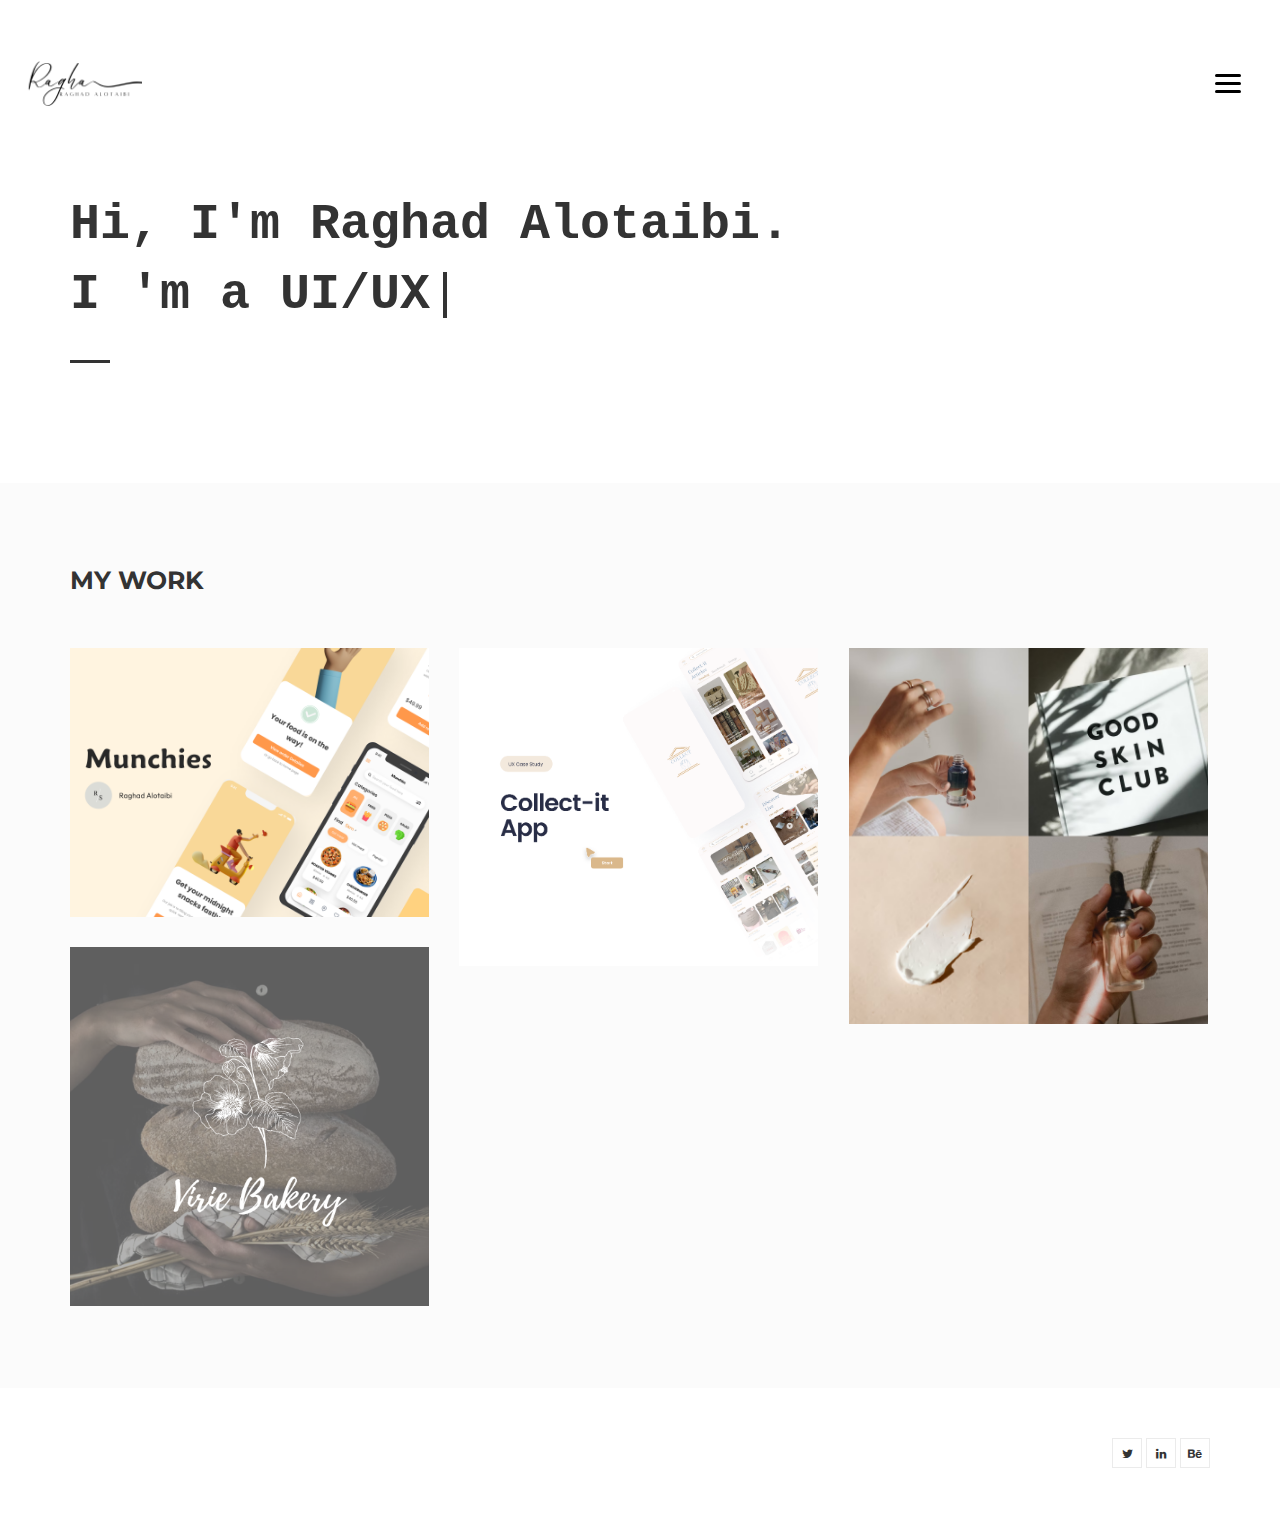
==== commit 212ec87d: "Add changes" ====
--- a/index.html
+++ b/index.html
@@ -145,15 +145,18 @@
 											<div class="hoverbox ef-move-top light">
 
 												<!-- hb_front -->
-												<div class="hb_front"><img src="assets/img/works/virie.png" alt="" />
-												</div><!-- End / hb_front -->
-
-
-												<!-- hb_back -->
-												<div class="hb_back">
-													<h2 class="work__title">Bakery Menue
+												<div class="hb_front"><img src="assets/img/works/COVER - Collectit.png"
+														alt="" />
+												</div><!-- End / hb_front -->
+
+
+												<!-- hb_back -->
+												<div class="hb_back">
+													<h2 class="work__title"> Collect-it - Handmade & Vintage Mobile App
+														|
+														Case Study
 													</h2><a
-														href="https://raghad-s-alotaibi.github.io/UI-UX/week9/CP9/index.html"><span
+														href="https://www.behance.net/gallery/151870591/Collect-it-Handmade-Vintage-Mobile-App-Case-Study"><span
 															class="work__text">View detail</span>
 													</a>
 												</div><!-- End / hb_back -->
@@ -206,16 +209,15 @@
 											<div class="hoverbox ef-zoom-in light">
 
 												<!-- hb_front -->
-												<div class="hb_front"><img src="assets/img/works/Collect-it.png"
-														alt="" />
-												</div><!-- End / hb_front -->
-
-
-												<!-- hb_back -->
-												<div class="hb_back">
-													<h2 class="work__title">Collect-it App | A Handmade and Vintage
-														Store UI/UX Case Study</h2><span class="work__text">View
-														detail</span>
+												<div class="hb_front"><img src="assets/img/works/virie.png" alt="" />
+												</div><!-- End / hb_front -->
+
+
+												<!-- hb_back -->
+												<div class="hb_back">
+													<h2 class="work__title">Bakery Menu</h2><a
+														href="https://raghad-s-alotaibi.github.io/UI-UX/week9/CP9/index.html"><span
+															class="work__text">View detail</span>
 												</div><!-- End / hb_back -->
 
 											</div><!-- End / hoverbox ef-zoom-in -->
@@ -226,45 +228,14 @@
 								</div>
 							</div>
 
-							<div class="grid-item">
-								<div class="grid-item__inner">
-									<div class="grid-item__content-wrapper">
-
-										<!-- work -->
-										<div class="work">
-
-											<!-- hoverbox ef-slide-right -->
-											<div class="hoverbox ef-slide-right light">
-
-												<!-- hb_front -->
-												<div class="hb_front"><img
-														src="https://images.pexels.com/photos/290386/pexels-photo-290386.jpeg?w=1260&amp;h=750&amp;auto=compress&amp;cs=tinysrgb"
-														alt="" />
-												</div><!-- End / hb_front -->
-
-
-												<!-- hb_back -->
-												<div class="hb_back">
-													<h2 class="work__title">Best National Locations</h2><span
-														class="work__text">View detail</span>
-												</div><!-- End / hb_back -->
-
-											</div><!-- End / hoverbox ef-slide-right -->
-											</a>
-										</div><!-- End / work -->
-
-									</div>
-								</div>
-							</div>
-
 
 						</div><!-- End / hb_back -->
 
 					</div>
-					<div class="awe-text-center mt-50">
+					<!-- <div class="awe-text-center mt-50">
 						<a class="md-btn md-btn--outline-primary" href="#">all work
 						</a>
-					</div>
+					</div> -->
 				</div>
 			</section>
 			<!-- End / Section -->
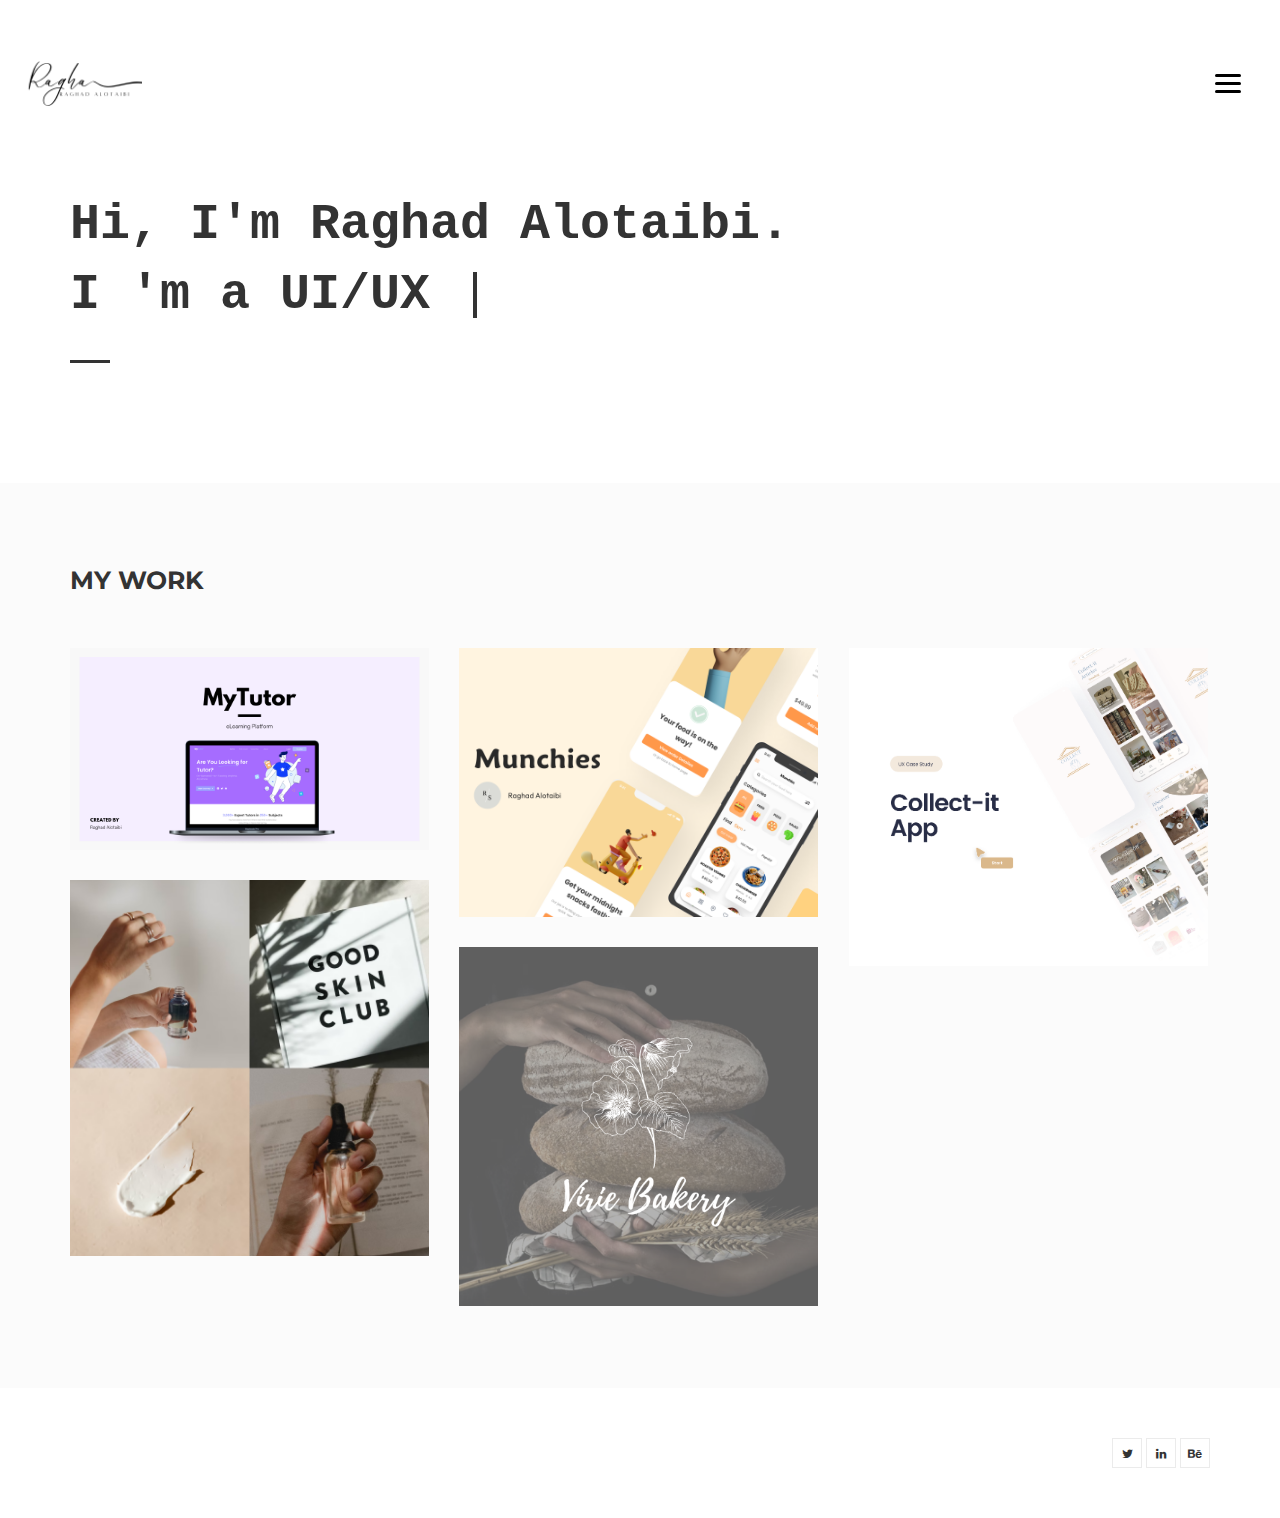
==== commit d6fe877f: "add changes" ====
--- a/index.html
+++ b/index.html
@@ -103,6 +103,39 @@
 						data-col-xs="1" data-gap="30">
 						<div class="grid__inner">
 							<div class="grid-sizer"></div>
+
+							<div class="grid-item">
+								<div class="grid-item__inner">
+									<div class="grid-item__content-wrapper">
+
+										<!-- work -->
+										<div class="work">
+
+											<!-- hoverbox ef-slide-bottom -->
+											<div class="hoverbox ef-slide-bottom light">
+
+												<!-- hb_front -->
+												<div class="hb_front"><img src="assets/img/works/CoverTutor.png"
+														alt="" />
+												</div><!-- End / hb_front -->
+
+
+												<!-- hb_back -->
+												<div class="hb_back">
+													<h2 class="work__title">
+														MyTutor | eLearning Platform</h2>
+													<a
+														href="https://www.behance.net/gallery/152379993/MyTutor-eLearning-Platform?"><span
+															class="work__text">View detail</span></a>
+												</div><!-- End / hb_back -->
+
+											</div><!-- End / hoverbox ef-slide-bottom -->
+											</a>
+										</div><!-- End / work -->
+
+									</div>
+								</div>
+							</div>
 							<div class="grid-item">
 								<div class="grid-item__inner">
 									<div class="grid-item__content-wrapper">
@@ -227,6 +260,8 @@
 									</div>
 								</div>
 							</div>
+
+
 
 
 						</div><!-- End / hb_back -->
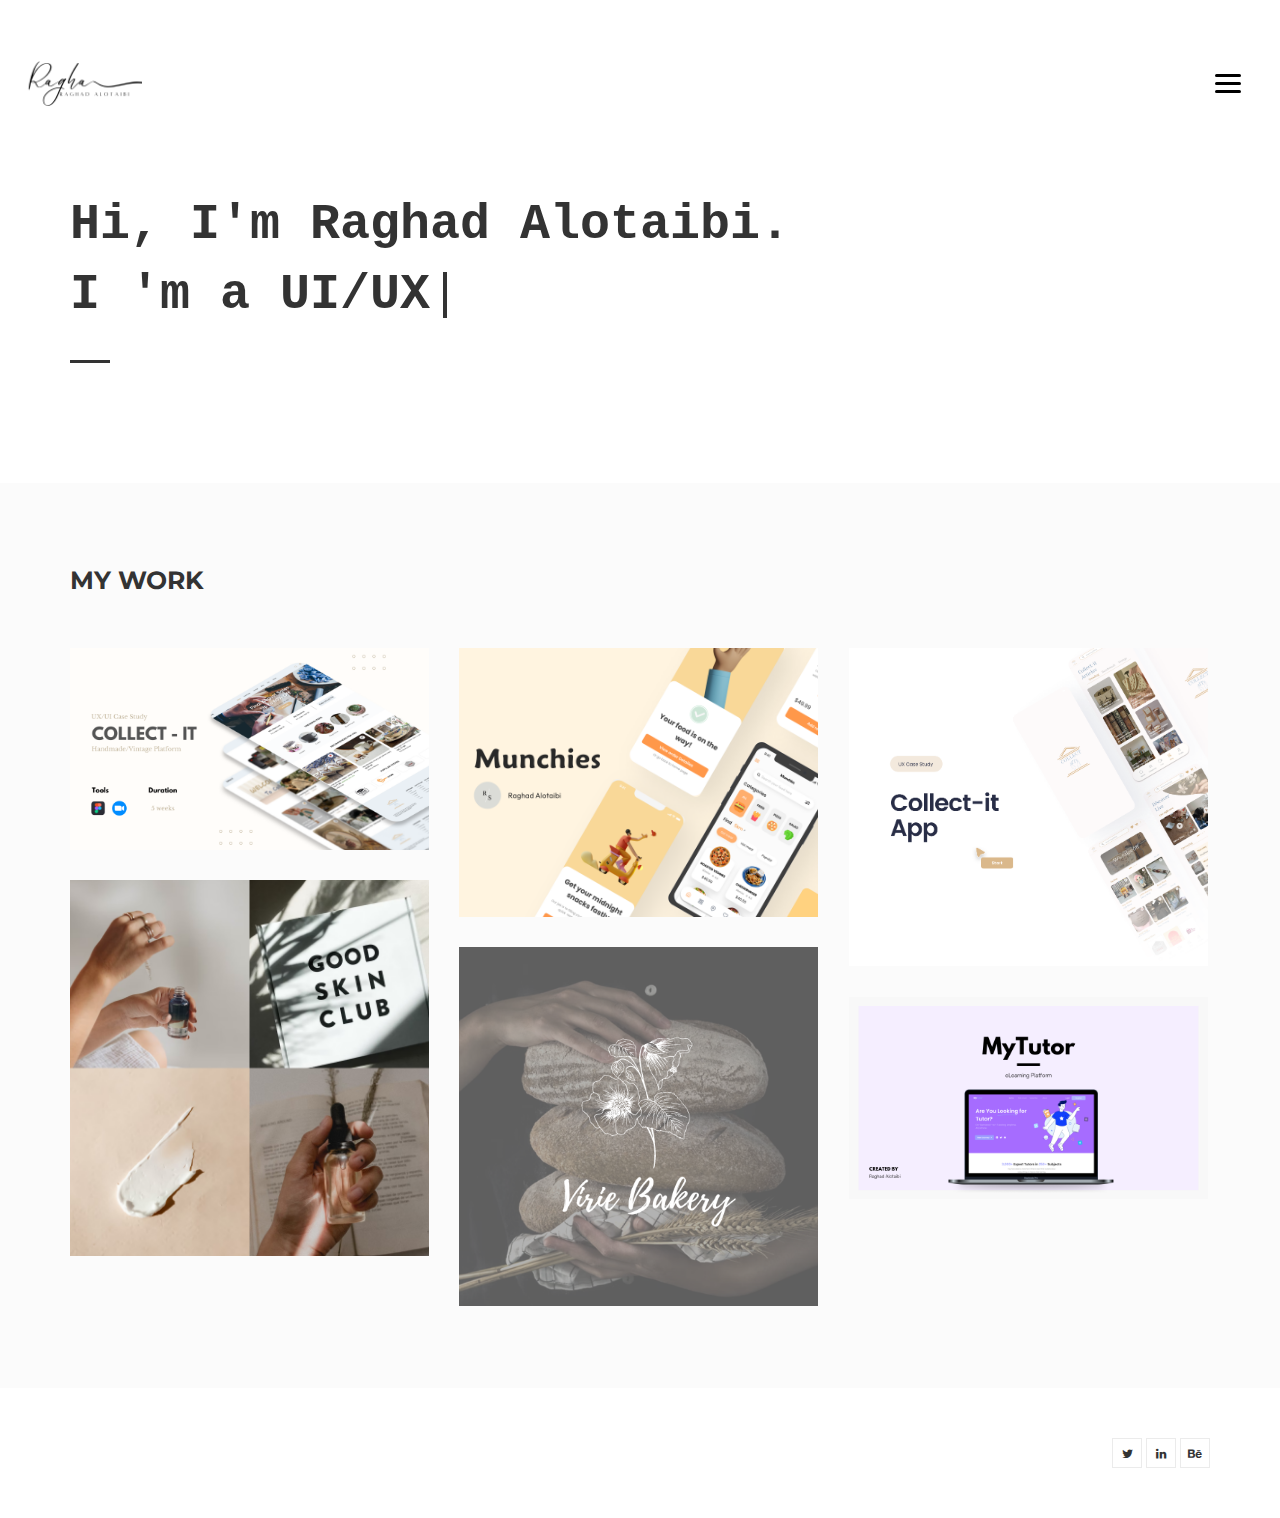
==== commit 366fcd0d: "add new work" ====
--- a/index.html
+++ b/index.html
@@ -115,17 +115,19 @@
 											<div class="hoverbox ef-slide-bottom light">
 
 												<!-- hb_front -->
-												<div class="hb_front"><img src="assets/img/works/CoverTutor.png"
-														alt="" />
+												<div class="hb_front"><img src="assets/img/works/1.png" alt="" />
 												</div><!-- End / hb_front -->
 
 
 												<!-- hb_back -->
 												<div class="hb_back">
 													<h2 class="work__title">
-														MyTutor | eLearning Platform</h2>
+														Collect-it - Handmade & Vintage WEBSITE
+														|
+														Case Study
+													</h2>
 													<a
-														href="https://www.behance.net/gallery/152379993/MyTutor-eLearning-Platform?"><span
+														href="https://www.behance.net/gallery/152937391/Collect-it-Handmade-Vintage-Website-Case-Study?"><span
 															class="work__text">View detail</span></a>
 												</div><!-- End / hb_back -->
 
@@ -250,6 +252,37 @@
 												<div class="hb_back">
 													<h2 class="work__title">Bakery Menu</h2><a
 														href="https://raghad-s-alotaibi.github.io/UI-UX/week9/CP9/index.html"><span
+															class="work__text">View detail</span>
+												</div><!-- End / hb_back -->
+
+											</div><!-- End / hoverbox ef-zoom-in -->
+											</a>
+										</div><!-- End / work -->
+
+									</div>
+								</div>
+							</div>
+
+							<div class="grid-item">
+								<div class="grid-item__inner">
+									<div class="grid-item__content-wrapper">
+
+										<!-- work -->
+										<div class="work">
+
+											<!-- hoverbox ef-zoom-in -->
+											<div class="hoverbox ef-zoom-in light">
+
+												<!-- hb_front -->
+												<div class="hb_front"><img src="assets/img/works/CoverTutor.png"
+														alt="" />
+												</div><!-- End / hb_front -->
+
+
+												<!-- hb_back -->
+												<div class="hb_back">
+													<h2 class="work__title">MyTutor | eLearning Platform</h2><a
+														href="https://www.behance.net/gallery/152379993/MyTutor-eLearning-Platform?"><span
 															class="work__text">View detail</span>
 												</div><!-- End / hb_back -->
 
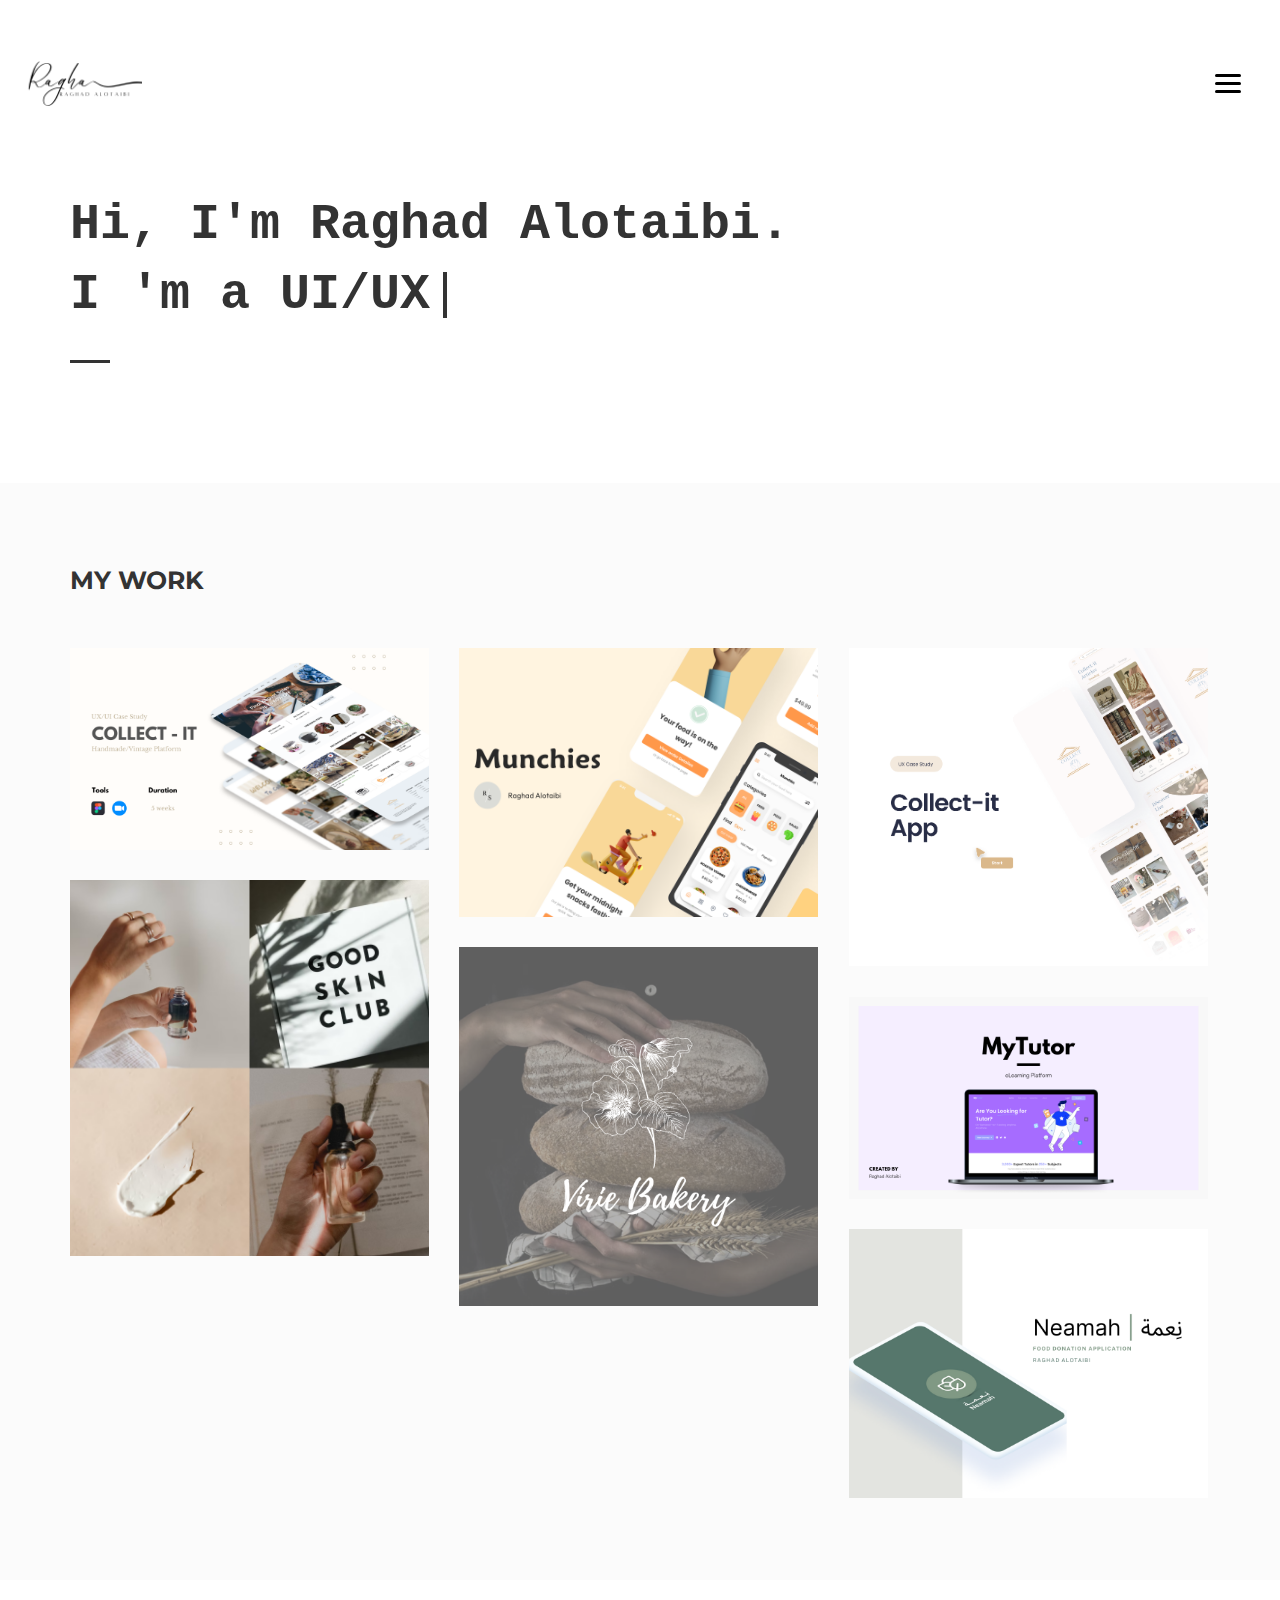
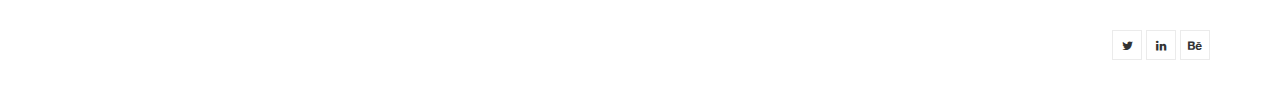
==== commit a49aa6f6: "add new work" ====
--- a/index.html
+++ b/index.html
@@ -295,6 +295,35 @@
 							</div>
 
 
+							<div class="grid-item">
+								<div class="grid-item__inner">
+									<div class="grid-item__content-wrapper">
+
+										<!-- work -->
+										<div class="work">
+
+											<!-- hoverbox ef-zoom-in -->
+											<div class="hoverbox ef-zoom-in light">
+
+												<!-- hb_front -->
+												<div class="hb_front"><img src="assets/img/works/Neamah.png" alt="" />
+												</div><!-- End / hb_front -->
+
+
+												<!-- hb_back -->
+												<div class="hb_back">
+													<h2 class="work__title">Neamah | نعمة</h2><a
+														href="https://drive.google.com/file/d/1ATyVrRg6LL7pyKbGf89KSl2TM0pXCfOL/view?usp=sharing"><span
+															class="work__text">View detail</span>
+												</div><!-- End / hb_back -->
+
+											</div><!-- End / hoverbox ef-zoom-in -->
+											</a>
+										</div><!-- End / work -->
+
+									</div>
+								</div>
+							</div>
 
 
 						</div><!-- End / hb_back -->
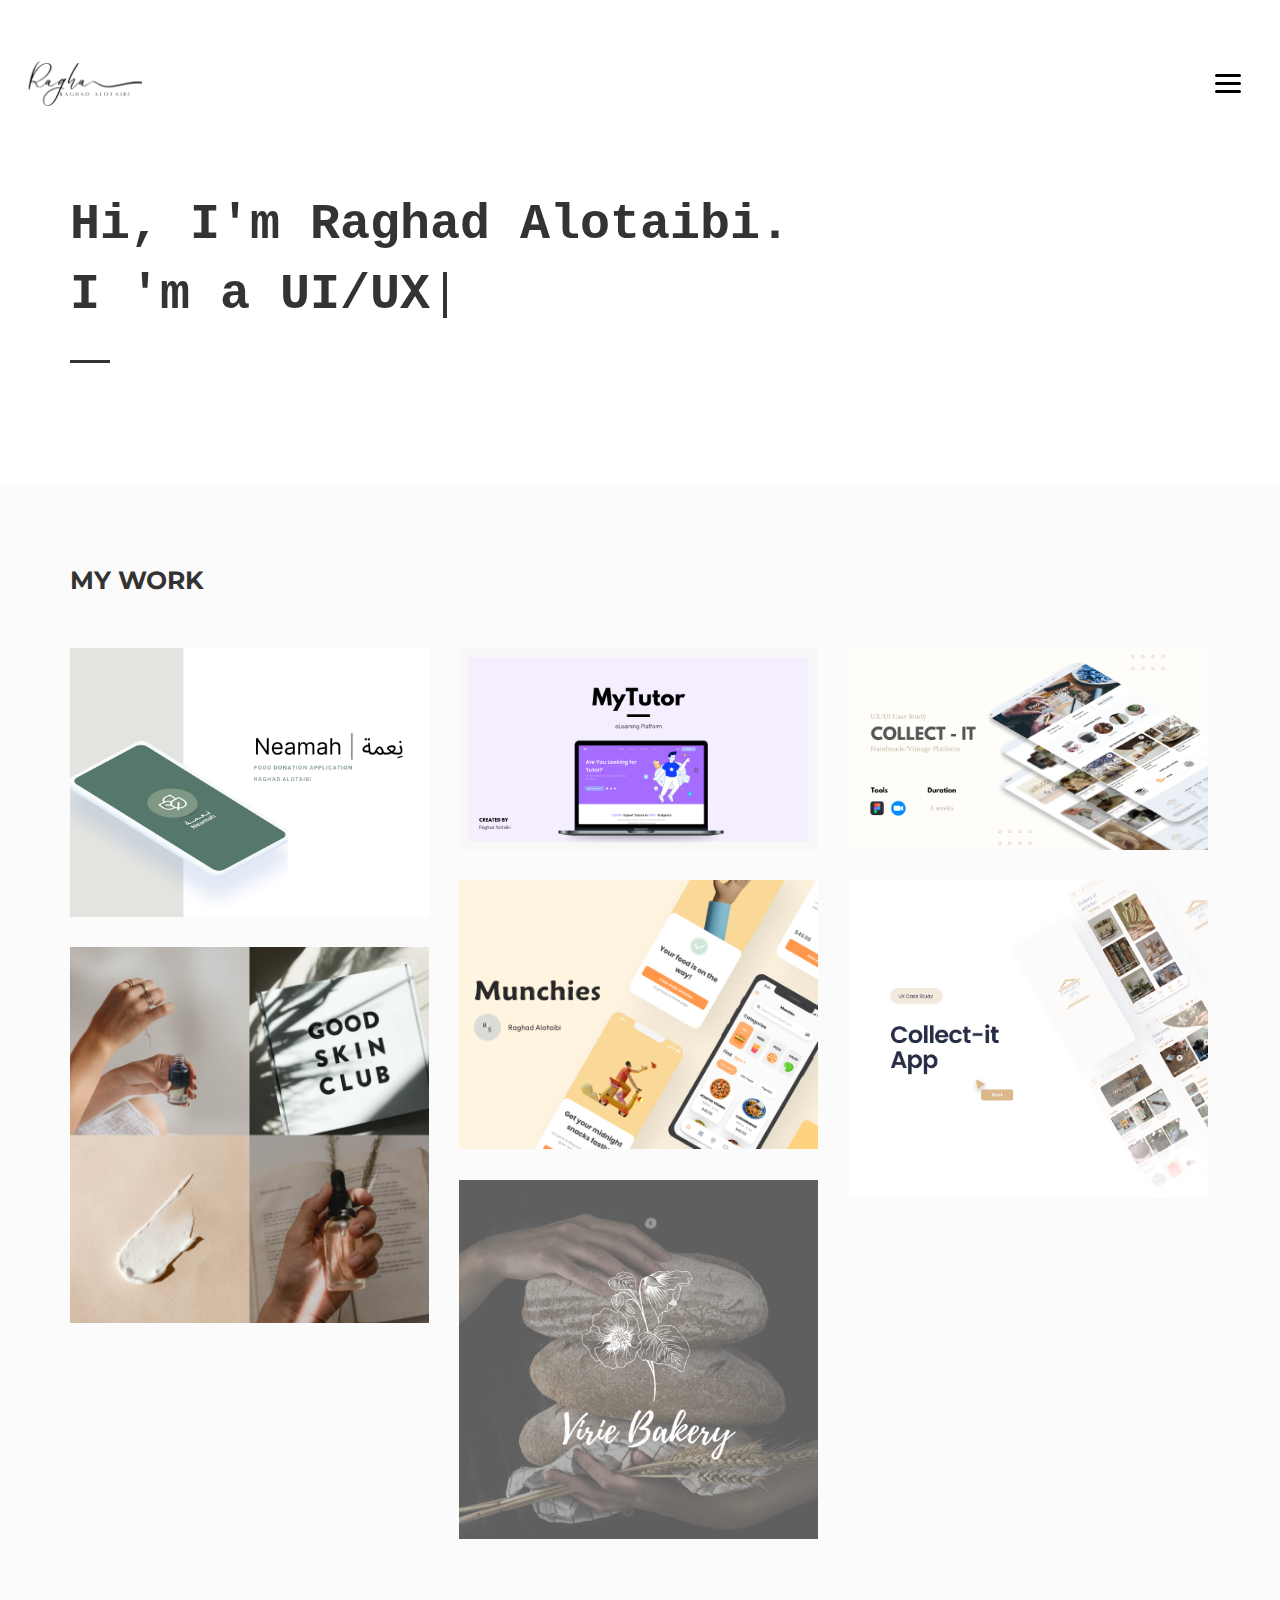
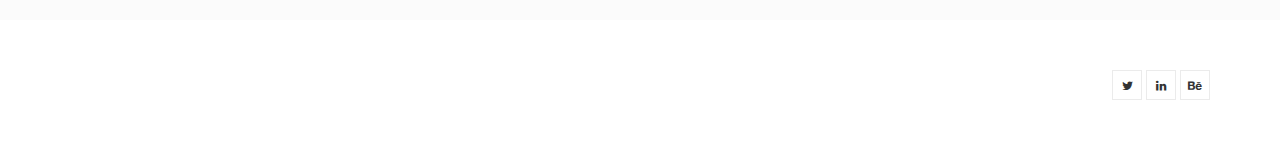
==== commit 5f567de0: "new works" ====
--- a/index.html
+++ b/index.html
@@ -103,7 +103,66 @@
 						data-col-xs="1" data-gap="30">
 						<div class="grid__inner">
 							<div class="grid-sizer"></div>
-
+							<div class="grid-item">
+								<div class="grid-item__inner">
+									<div class="grid-item__content-wrapper">
+
+										<!-- work -->
+										<div class="work">
+
+											<!-- hoverbox ef-zoom-in -->
+											<div class="hoverbox ef-zoom-in light">
+
+												<!-- hb_front -->
+												<div class="hb_front"><img src="assets/img/works/Neamah.png" alt="" />
+												</div><!-- End / hb_front -->
+
+
+												<!-- hb_back -->
+												<div class="hb_back">
+													<h2 class="work__title">Neamah | نعمة</h2><a
+														href="https://www.behance.net/gallery/153708501/Neamah-UIUX"><span
+															class="work__text">View detail</span>
+												</div><!-- End / hb_back -->
+
+											</div><!-- End / hoverbox ef-zoom-in -->
+											</a>
+										</div><!-- End / work -->
+
+									</div>
+								</div>
+							</div>
+
+							<div class="grid-item">
+								<div class="grid-item__inner">
+									<div class="grid-item__content-wrapper">
+
+										<!-- work -->
+										<div class="work">
+
+											<!-- hoverbox ef-zoom-in -->
+											<div class="hoverbox ef-zoom-in light">
+
+												<!-- hb_front -->
+												<div class="hb_front"><img src="assets/img/works/CoverTutor.png"
+														alt="" />
+												</div><!-- End / hb_front -->
+
+
+												<!-- hb_back -->
+												<div class="hb_back">
+													<h2 class="work__title">MyTutor | eLearning Platform</h2><a
+														href="https://www.behance.net/gallery/152379993/MyTutor-eLearning-Platform?"><span
+															class="work__text">View detail</span>
+												</div><!-- End / hb_back -->
+
+											</div><!-- End / hoverbox ef-zoom-in -->
+											</a>
+										</div><!-- End / work -->
+
+									</div>
+								</div>
+							</div>
 							<div class="grid-item">
 								<div class="grid-item__inner">
 									<div class="grid-item__content-wrapper">
@@ -263,67 +322,6 @@
 								</div>
 							</div>
 
-							<div class="grid-item">
-								<div class="grid-item__inner">
-									<div class="grid-item__content-wrapper">
-
-										<!-- work -->
-										<div class="work">
-
-											<!-- hoverbox ef-zoom-in -->
-											<div class="hoverbox ef-zoom-in light">
-
-												<!-- hb_front -->
-												<div class="hb_front"><img src="assets/img/works/CoverTutor.png"
-														alt="" />
-												</div><!-- End / hb_front -->
-
-
-												<!-- hb_back -->
-												<div class="hb_back">
-													<h2 class="work__title">MyTutor | eLearning Platform</h2><a
-														href="https://www.behance.net/gallery/152379993/MyTutor-eLearning-Platform?"><span
-															class="work__text">View detail</span>
-												</div><!-- End / hb_back -->
-
-											</div><!-- End / hoverbox ef-zoom-in -->
-											</a>
-										</div><!-- End / work -->
-
-									</div>
-								</div>
-							</div>
-
-
-							<div class="grid-item">
-								<div class="grid-item__inner">
-									<div class="grid-item__content-wrapper">
-
-										<!-- work -->
-										<div class="work">
-
-											<!-- hoverbox ef-zoom-in -->
-											<div class="hoverbox ef-zoom-in light">
-
-												<!-- hb_front -->
-												<div class="hb_front"><img src="assets/img/works/Neamah.png" alt="" />
-												</div><!-- End / hb_front -->
-
-
-												<!-- hb_back -->
-												<div class="hb_back">
-													<h2 class="work__title">Neamah | نعمة</h2><a
-														href="https://drive.google.com/file/d/1ATyVrRg6LL7pyKbGf89KSl2TM0pXCfOL/view?usp=sharing"><span
-															class="work__text">View detail</span>
-												</div><!-- End / hb_back -->
-
-											</div><!-- End / hoverbox ef-zoom-in -->
-											</a>
-										</div><!-- End / work -->
-
-									</div>
-								</div>
-							</div>
 
 
 						</div><!-- End / hb_back -->
